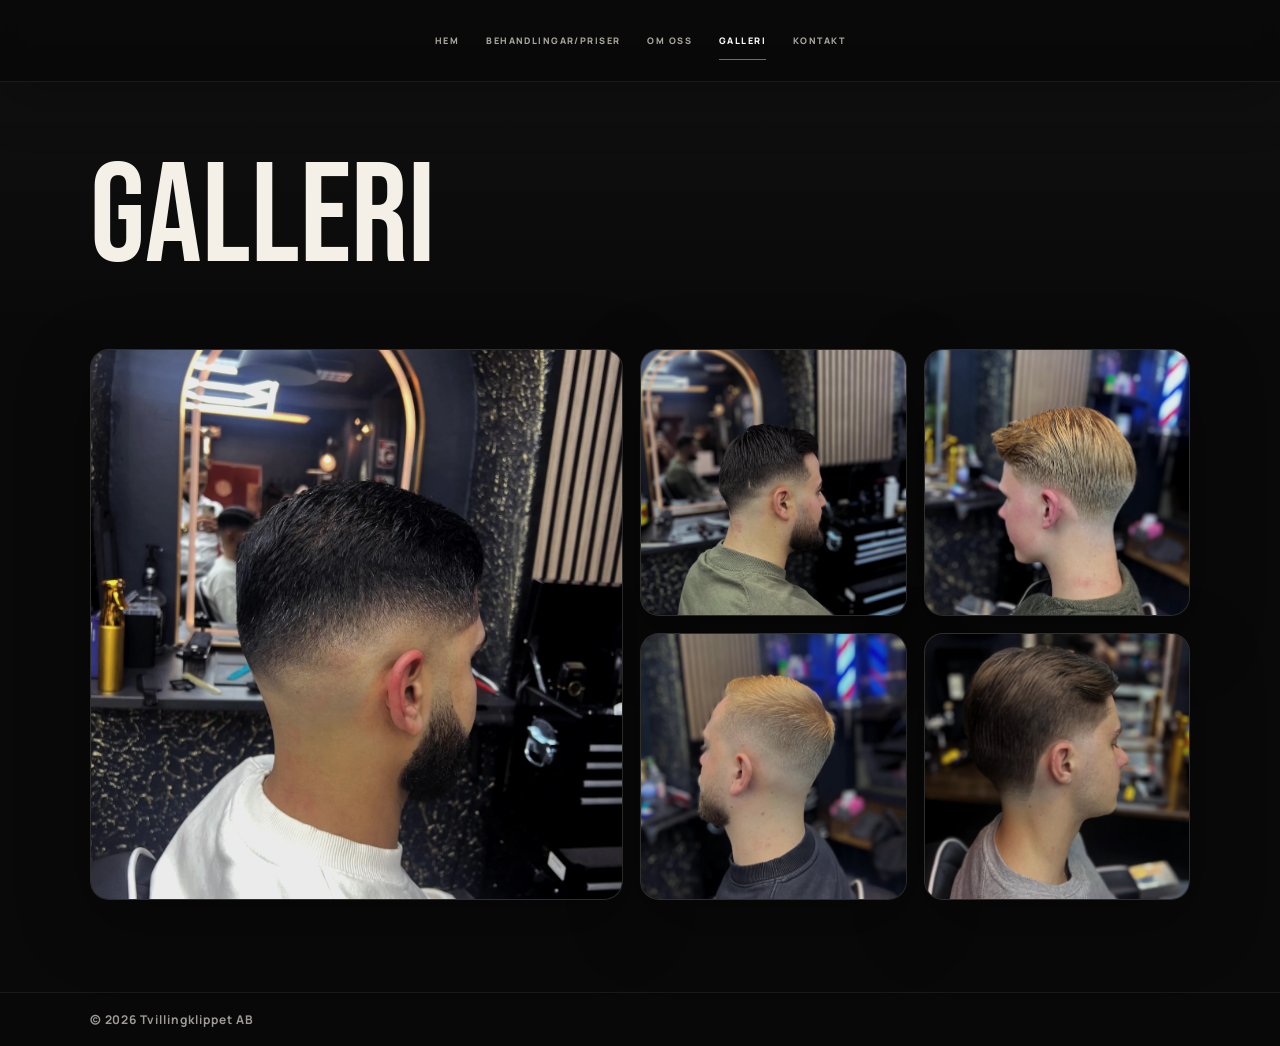
==== gallery.html @ 848881a5 "Initial Tvillingklippet site" ====
<!doctype html>
<html lang="sv">
  <head>
    <meta charset="utf-8" />
    <meta name="viewport" content="width=device-width, initial-scale=1" />
    <title>Galleri | Tvillingklippet AB</title>
    <meta
      name="description"
      content="Galleri från Tvillingklippet AB i Kristinehamn. Se klippningar, detaljer och finish från salongen."
    />
    <link rel="preconnect" href="https://fonts.googleapis.com" />
    <link rel="preconnect" href="https://fonts.gstatic.com" crossorigin />
    <link
      href="https://fonts.googleapis.com/css2?family=Bebas+Neue&family=Manrope:wght@400;500;600;700&display=swap"
      rel="stylesheet"
    />
    <link rel="stylesheet" href="styles.css" />
  </head>
  <body class="gallery-page">
    <header class="site-header">
      <button class="menu-toggle" aria-label="Öppna meny" aria-expanded="false">
        <span></span>
        <span></span>
        <span></span>
      </button>

      <nav class="site-nav" aria-label="Huvudmeny">
        <a href="index.html#hem">Hem</a>
        <a href="index.html#behandlingar">Behandlingar/priser</a>
        <a href="index.html#om-oss">Om oss</a>
        <a href="gallery.html">Galleri</a>
        <a href="index.html#kontakt">Kontakt</a>
        <div class="mobile-menu-actions" role="group" aria-label="Snabba kontaktval">
          <a class="mobile-action-card mobile-action-primary" href="tel:+46700328960" aria-label="Ring Tvillingklippet">
            <svg viewBox="0 0 24 24" aria-hidden="true">
              <path d="M22 16.92v3a2 2 0 0 1-2.18 2 19.79 19.79 0 0 1-8.63-3.07 19.5 19.5 0 0 1-6-6A19.79 19.79 0 0 1 2.12 4.18 2 2 0 0 1 4.11 2h3a2 2 0 0 1 2 1.72c.12.91.33 1.79.63 2.64a2 2 0 0 1-.45 2.11L8.09 9.67a16 16 0 0 0 6.24 6.24l1.2-1.2a2 2 0 0 1 2.11-.45c.85.3 1.73.51 2.64.63A2 2 0 0 1 22 16.92Z" />
            </svg>
            <span>Ring</span>
          </a>
          <a class="mobile-action-card" href="mailto:twinscuts25@gmail.com" aria-label="Maila Tvillingklippet">
            <svg viewBox="0 0 24 24" aria-hidden="true">
              <rect x="3" y="5" width="18" height="14" rx="2" />
              <path d="m3 7 9 6 9-6" />
            </svg>
            <span>Mail</span>
          </a>
          <a class="mobile-action-card" href="https://www.google.com/maps/search/?api=1&query=Kungsgatan%2021A%2C%20681%2030%20Kristinehamn" target="_blank" rel="noreferrer" aria-label="Hitta till Tvillingklippet">
            <svg viewBox="0 0 24 24" aria-hidden="true">
              <path d="M20 10c0 5-8 12-8 12S4 15 4 10a8 8 0 1 1 16 0Z" />
              <circle cx="12" cy="10" r="3" />
            </svg>
            <span>Hitta</span>
          </a>
        </div>
      </nav>
    </header>

    <main>
      <section class="section gallery gallery-page-section" aria-label="Galleri">
        <div class="gallery-shell">
          <div class="section-heading compact gallery-heading">
            <h1>Galleri</h1>
          </div>

          <div class="gallery-mosaic" data-lightbox-gallery>
            <button class="gallery-tile gallery-tile-large" type="button" data-lightbox-src="assets/tvillingklippet-work-1.webp" aria-label="Visa galleribild 1 större">
              <img src="assets/tvillingklippet-work-1.webp" alt="Klippning från Tvillingklippet" width="1280" height="1600" loading="eager" />
            </button>
            <button class="gallery-tile" type="button" data-lightbox-src="assets/tvillingklippet-work-2.webp" aria-label="Visa galleribild 2 större">
              <img src="assets/tvillingklippet-work-2.webp" alt="Klippning från Tvillingklippet" width="900" height="900" loading="lazy" />
            </button>
            <button class="gallery-tile" type="button" data-lightbox-src="assets/tvillingklippet-work-3.webp" aria-label="Visa galleribild 3 större">
              <img src="assets/tvillingklippet-work-3.webp" alt="Klippning från Tvillingklippet" width="900" height="900" loading="lazy" />
            </button>
            <button class="gallery-tile" type="button" data-lightbox-src="assets/tvillingklippet-work-4.webp" aria-label="Visa galleribild 4 större">
              <img src="assets/tvillingklippet-work-4.webp" alt="Klippning från Tvillingklippet" width="900" height="900" loading="lazy" />
            </button>
            <button class="gallery-tile" type="button" data-lightbox-src="assets/tvillingklippet-work-5.webp" aria-label="Visa galleribild 5 större">
              <img src="assets/tvillingklippet-work-5.webp" alt="Klippning från Tvillingklippet" width="900" height="900" loading="lazy" />
            </button>
          </div>
          <div class="gallery-swipe-hint" aria-hidden="true">
            <span></span>
            <span></span>
            <span></span>
          </div>
        </div>

        <div class="gallery-lightbox" data-lightbox hidden aria-modal="true" role="dialog" aria-label="Förstorad galleribild">
          <button class="lightbox-close" type="button" data-lightbox-close aria-label="Stäng bildvisning"></button>
          <button class="lightbox-control lightbox-prev" type="button" data-lightbox-prev aria-label="Föregående bild">
            <span aria-hidden="true">‹</span>
          </button>
          <img src="" alt="" data-lightbox-image />
          <button class="lightbox-control lightbox-next" type="button" data-lightbox-next aria-label="Nästa bild">
            <span aria-hidden="true">›</span>
          </button>
        </div>
      </section>
    </main>

    <footer class="site-footer">
      <p>© 2026 Tvillingklippet AB</p>
    </footer>

    <script src="script.js"></script>
  </body>
</html>
---- styles.css ----
:root {
  --bg: #0b0b0b;
  --panel: #171717;
  --panel-2: #1f1f1f;
  --gold: #c9a45c;
  --gold-strong: #d4af37;
  --text: #f4f0e8;
  --muted: #afa79b;
  --line: rgba(201, 164, 92, 0.22);
  --soft-line: rgba(244, 240, 232, 0.09);
  --glass: rgba(255, 255, 255, 0.04);
  --glass-strong: rgba(255, 255, 255, 0.065);
  --espresso: #130d0a;
  --espresso-deep: #0f0a08;
  --cream: #ffffff;
  --cream-soft: #ffffff;
  --ink: #17120d;
  --ink-muted: #5f5548;
  --shadow: 0 24px 80px rgba(0, 0, 0, 0.42);
  --ease-premium: cubic-bezier(0.16, 1, 0.3, 1);
}

* {
  box-sizing: border-box;
}

html {
  scroll-behavior: smooth;
}

body {
  margin: 0;
  background: #0b0b0b;
  color: var(--text);
  font-family: "Manrope", system-ui, sans-serif;
  letter-spacing: 0;
}

body.menu-open,
body.lightbox-open {
  overflow: hidden;
}

a {
  color: inherit;
  text-decoration: none;
}

a:focus-visible,
button:focus-visible,
summary:focus-visible {
  outline: 2px solid rgba(201, 164, 92, 0.88);
  outline-offset: 5px;
}

.site-header {
  position: absolute;
  top: 0;
  left: 50%;
  z-index: 20;
  display: grid;
  grid-template-columns: minmax(0, 1fr) auto;
  align-items: center;
  width: 50%;
  min-height: 82px;
  padding: 16px clamp(18px, 3.4vw, 48px);
  background: rgba(255, 255, 255, 0.76);
  border-bottom: 1px solid rgba(255, 255, 255, 0);
  box-shadow: none;
  backdrop-filter: blur(10px) saturate(1.02);
  transition: min-height 420ms var(--ease-premium), padding 420ms var(--ease-premium), background 420ms var(--ease-premium), border-color 420ms var(--ease-premium), box-shadow 420ms var(--ease-premium), backdrop-filter 420ms var(--ease-premium);
}

.site-header.is-scrolled,
.menu-open .site-header {
  min-height: 66px;
  padding-top: 10px;
  padding-bottom: 10px;
  background: rgba(255, 255, 255, 0.9);
  border-bottom-color: rgba(23, 18, 13, 0.08);
  box-shadow: 0 18px 54px rgba(23, 18, 13, 0.08);
  backdrop-filter: blur(24px) saturate(1.12);
}

.brand {
  display: inline-flex;
  align-items: center;
  gap: 12px;
  width: max-content;
}

.brand-mark {
  display: grid;
  place-items: center;
  width: 52px;
  height: 52px;
  border: 1px solid var(--line);
  color: var(--gold);
  font-family: "Bebas Neue", sans-serif;
  font-size: 28px;
  font-weight: 700;
  overflow: hidden;
  background: #0c0c0c;
  border-radius: 8px;
  transition: width 420ms var(--ease-premium), height 420ms var(--ease-premium), border-color 260ms var(--ease-premium), opacity 260ms var(--ease-premium);
}

.site-header.is-scrolled .brand-mark {
  width: 44px;
  height: 44px;
}

.gallery-page {
  background: #090909;
}

.gallery-page .site-header {
  position: fixed;
  left: 0;
  width: 100%;
  grid-template-columns: minmax(0, 1fr) auto;
  background: rgba(8, 8, 8, 0.82);
  border-bottom-color: rgba(244, 240, 232, 0.08);
  box-shadow: 0 18px 54px rgba(0, 0, 0, 0.22);
}

.gallery-page .site-header.is-scrolled,
.gallery-page.menu-open .site-header {
  background: rgba(8, 8, 8, 0.9);
  border-bottom-color: rgba(244, 240, 232, 0.09);
  box-shadow: 0 18px 54px rgba(0, 0, 0, 0.22);
}

.gallery-page .site-nav {
  color: rgba(244, 240, 232, 0.68);
}

.gallery-page .site-nav a:hover,
.gallery-page .header-cta {
  color: rgba(244, 240, 232, 0.92);
}

.gallery-page .site-nav a.is-active,
.gallery-page .site-nav a[aria-current] {
  color: #ffffff;
}

.logo-mark img {
  width: 100%;
  height: 100%;
  object-fit: cover;
  transform: scale(1.08);
}

.brand-copy {
  display: grid;
  gap: 1px;
}

.brand-copy span {
  font-family: "Bebas Neue", sans-serif;
  font-size: 21px;
  font-weight: 700;
  letter-spacing: 0.03em;
}

.brand-copy small {
  color: var(--muted);
  font-size: 9px;
  font-weight: 800;
  letter-spacing: 0.22em;
  text-transform: uppercase;
}

.site-nav {
  grid-column: 1;
  display: flex;
  justify-content: center;
  gap: clamp(14px, 2.1vw, 32px);
  color: rgba(23, 18, 13, 0.62);
  font-size: 9px;
  font-weight: 800;
  letter-spacing: 0.16em;
  text-transform: uppercase;
}

.site-nav a {
  position: relative;
  transition: color 220ms var(--ease-premium);
}

.site-nav a::after {
  content: "";
  position: absolute;
  left: 0;
  right: 0;
  bottom: -13px;
  height: 1px;
  background: rgba(201, 164, 92, 0.88);
  opacity: 0;
  transform: scaleX(0.28);
  transition: opacity 220ms var(--ease-premium), transform 220ms var(--ease-premium);
}

.site-nav a:hover {
  color: var(--ink);
}

.site-nav a:hover::after,
.site-nav a.is-active::after,
.site-nav a[aria-current]::after {
  opacity: 0.72;
  transform: scaleX(1);
}

.site-nav a.is-active,
.site-nav a[aria-current] {
  color: var(--ink);
}

.gallery-page .site-nav a.is-active,
.gallery-page .site-nav a[aria-current] {
  color: #ffffff;
}

.mobile-menu-cta {
  display: none;
}

.mobile-menu-actions {
  display: none;
}

.header-cta,
.btn {
  display: inline-flex;
  align-items: center;
  justify-content: center;
  min-height: 44px;
  padding: 0 24px;
  border: 1px solid rgba(23, 18, 13, 0.28);
  border-radius: 4px;
  font-size: 11px;
  font-weight: 800;
  letter-spacing: 0.12em;
  text-transform: uppercase;
  transition: transform 420ms var(--ease-premium), background 420ms var(--ease-premium), border-color 420ms var(--ease-premium), box-shadow 420ms var(--ease-premium), color 420ms var(--ease-premium);
}

.header-cta {
  grid-column: 2;
  justify-self: end;
  min-height: 36px;
  padding: 0 0 2px;
  background: transparent;
  border: 0;
  border-bottom: 1px solid rgba(201, 164, 92, 0.62);
  border-radius: 0;
  color: rgba(23, 18, 13, 0.9);
  box-shadow: none;
  gap: 10px;
}

.header-cta::after {
  content: "";
  width: 18px;
  height: 1px;
  background: currentColor;
  transform-origin: left center;
  transition: transform 420ms var(--ease-premium), opacity 420ms var(--ease-premium);
}

.header-cta:hover,
.btn:hover {
  transform: translateY(-2px);
  box-shadow: 0 18px 48px rgba(23, 18, 13, 0.12);
}

.header-cta:hover {
  background: rgba(23, 18, 13, 0.04);
  border-color: rgba(201, 164, 92, 0.9);
}

.header-cta:hover::after {
  opacity: 0.72;
  transform: scaleX(1.35);
}

.menu-toggle {
  display: none;
  position: relative;
  width: 58px;
  height: 58px;
  border: 0;
  border-radius: 0;
  background: transparent;
  color: var(--text);
  z-index: 24;
}

.menu-toggle span {
  display: block;
  width: 28px;
  height: 1px;
  margin: 7px auto;
  background: rgba(255, 255, 255, 0.88);
  transform-origin: center;
  transition: transform 360ms var(--ease-premium), opacity 260ms var(--ease-premium), width 360ms var(--ease-premium);
}

.menu-toggle span:nth-child(2) {
  width: 18px;
}

.menu-open .menu-toggle span:nth-child(1) {
  transform: translateY(8px) rotate(45deg);
}

.menu-open .menu-toggle span:nth-child(2) {
  opacity: 0;
  transform: scaleX(0);
}

.menu-open .menu-toggle span:nth-child(3) {
  transform: translateY(-8px) rotate(-45deg);
}

.hero {
  position: relative;
  min-height: 92vh;
  display: grid;
  grid-template-columns: minmax(0, 1fr) minmax(0, 1fr);
  align-items: center;
  padding: 0;
  background: var(--cream);
  overflow: hidden;
}

.hero-media {
  position: relative;
  z-index: 1;
  width: 100%;
  height: 100%;
  min-height: 92vh;
  background-color: #0b0b0b;
  background-image: url("assets/hero-barber-lounge.png");
  background-size: cover;
  background-position: 78% center;
  border: 0;
  border-radius: 0;
  box-shadow: 26px 0 70px rgba(44, 31, 20, 0.16);
  filter: saturate(0.88) contrast(1.06) brightness(0.9);
  overflow: hidden;
  opacity: 0;
  transform: scale(1.015);
  animation: heroReveal 1800ms var(--ease-premium) 120ms both, heroDrift 22s var(--ease-premium) both;
  mask-image: none;
}

.hero-media::after {
  content: "";
  position: absolute;
  inset: 0;
  background:
    radial-gradient(circle at 52% 46%, rgba(255, 255, 255, 0.04), transparent 32%),
    radial-gradient(circle at 50% 50%, transparent 36%, rgba(10, 6, 4, 0.5) 100%),
    linear-gradient(90deg, rgba(31, 17, 9, 0.24), rgba(127, 78, 34, 0.13) 48%, rgba(8, 5, 4, 0.26));
  mix-blend-mode: multiply;
  pointer-events: none;
}

.hero-booking-link {
  position: absolute;
  right: clamp(28px, 4.8vw, 76px);
  bottom: clamp(26px, 4vw, 54px);
  z-index: 3;
  display: inline-flex;
  align-items: center;
  justify-content: center;
  min-height: 30px;
  padding: 0 0 4px;
  border: 0;
  border-bottom: 1px solid rgba(201, 164, 92, 0.74);
  border-radius: 0;
  background: transparent;
  color: rgba(23, 18, 13, 0.88);
  font-size: 10px;
  font-weight: 900;
  letter-spacing: 0.16em;
  text-transform: uppercase;
  box-shadow: none;
  transition: transform 320ms var(--ease-premium), border-color 320ms var(--ease-premium), color 320ms var(--ease-premium);
}

.hero-booking-link::after {
  content: "";
  width: 17px;
  height: 1px;
  margin-left: 10px;
  background: currentColor;
  transform-origin: left center;
  transition: transform 320ms var(--ease-premium), opacity 320ms var(--ease-premium);
}

.hero-booking-link:hover {
  transform: translateY(-2px);
  border-color: rgba(23, 18, 13, 0.38);
  color: #17120d;
}

.hero-booking-link:hover::after {
  opacity: 0.76;
  transform: scaleX(1.35);
}

.hero-shade {
  display: none;
}

.hero-content {
  position: relative;
  z-index: 1;
  display: grid;
  align-content: center;
  justify-self: stretch;
  min-height: 92vh;
  max-width: none;
  padding: 140px clamp(34px, 5.2vw, 86px) 82px clamp(34px, 5.2vw, 86px);
  background: var(--cream);
  color: var(--ink);
  opacity: 0;
  transform: translateY(18px);
  animation: heroTextIn 1100ms var(--ease-premium) 420ms both;
}

.hero-content > :not(.hero-booking-link) {
  position: relative;
  z-index: 1;
}

.hero-content .eyebrow {
  animation: heroEyebrowIn 760ms var(--ease-premium) 420ms both;
}

.hero-content::before {
  content: "";
  position: absolute;
  top: -38px;
  left: -28px;
  width: 132px;
  height: 132px;
  border: 1px solid rgba(201, 164, 92, 0.18);
  border-radius: 50%;
  opacity: 0.72;
  pointer-events: none;
}

.hero-content::after {
  content: "";
  position: absolute;
  top: -16px;
  left: -6px;
  width: 88px;
  height: 88px;
  border: 1px solid rgba(23, 18, 13, 0.08);
  border-radius: 50%;
  opacity: 0.9;
  pointer-events: none;
}

.eyebrow {
  margin: 0 0 14px;
  color: var(--gold);
  font-size: 12px;
  font-weight: 800;
  letter-spacing: 0.18em;
  text-transform: uppercase;
}

h1,
h2,
h3 {
  margin: 0;
  font-family: "Bebas Neue", Impact, sans-serif;
  font-weight: 400;
  line-height: 0.92;
}

h1 {
  max-width: none;
  color: var(--ink);
  font-size: clamp(70px, 6.8vw, 112px);
}

.hero-title-lockup {
  position: relative;
  display: block;
  width: fit-content;
  max-width: min(100%, 700px);
  isolation: isolate;
}

.hero-split-title {
  position: relative;
  z-index: 1;
  display: grid;
  gap: 0;
  color: var(--ink);
  font-size: clamp(78px, 7.6vw, 126px);
  line-height: 0.78;
  text-transform: uppercase;
}

.hero-title-row {
  display: block;
  will-change: opacity, transform, filter;
}

.hero-title-tvilling {
  animation: titleFromLeft 1850ms var(--ease-premium) 640ms both;
}

.hero-title-klippet {
  margin-top: clamp(-8px, -0.42vw, -4px);
  margin-left: clamp(130px, 14.4vw, 224px);
  animation: titleFromRight 1850ms var(--ease-premium) 760ms both;
}

h2 {
  font-size: clamp(42px, 5vw, 72px);
}

h3 {
  font-size: 29px;
  line-height: 1.04;
}

p {
  color: var(--muted);
  line-height: 1.75;
}

.hero-text {
  max-width: 520px;
  margin: 22px 0 0;
  color: var(--ink);
  font-family: "Manrope", system-ui, sans-serif;
  font-size: clamp(16px, 1.32vw, 20px);
  font-weight: 600;
  letter-spacing: 0;
  line-height: 1.58;
  text-transform: none;
}

.hero-actions {
  display: flex;
  flex-wrap: wrap;
  gap: 14px;
}

.btn-primary {
  background: var(--ink);
  border-color: var(--ink);
  color: var(--cream-soft);
}

.btn-secondary {
  background: transparent;
  color: var(--ink);
  border-color: rgba(23, 18, 13, 0.22);
  backdrop-filter: blur(12px);
}

.btn-secondary:hover {
  background: rgba(23, 18, 13, 0.04);
  border-color: rgba(23, 18, 13, 0.42);
}

.btn-with-icon {
  gap: 10px;
}

.btn-with-icon img {
  width: 23px;
  height: 23px;
  padding: 5px;
  background: var(--cream-soft);
  border-radius: 50%;
  object-fit: contain;
}

.section {
  scroll-margin-top: 96px;
  padding: clamp(82px, 10vw, 138px) clamp(20px, 7vw, 104px);
  background: #0f0f0f;
}

.section-heading {
  display: grid;
  gap: 12px;
  max-width: 780px;
  margin-bottom: 44px;
}

.section-heading.compact {
  max-width: 680px;
  margin-bottom: 28px;
}

.treatments {
  padding-top: clamp(56px, 7vw, 96px);
  padding-bottom: clamp(58px, 7vw, 98px);
  background: #050505;
  color: var(--text);
}

.treatments .section-heading {
  max-width: 1180px;
  margin: 0 auto 30px;
}

.review-card {
  background: var(--glass);
  border: 1px solid rgba(255, 255, 255, 0.08);
  border-radius: 8px;
  box-shadow: 0 18px 48px rgba(0, 0, 0, 0.2);
  backdrop-filter: blur(12px) saturate(1.05);
}

.treatments .eyebrow,
.about .eyebrow,
.contact dt {
  color: #9a7438;
}

.about h2 {
  color: var(--ink);
}

.about-copy p,
.contact dd {
  color: var(--ink-muted);
}

.price-heading {
  padding-bottom: 0;
  border-bottom: 0;
}

.price-heading h2 {
  color: #ffffff;
  font-size: clamp(56px, 9vw, 116px);
  line-height: 0.82;
}

.price-list {
  display: grid;
  gap: clamp(28px, 3.4vw, 44px);
  max-width: 1180px;
  margin: 0 auto;
}

.price-mobile-nav {
  display: none;
}

.price-category {
  display: grid;
  gap: 18px;
  scroll-margin-top: 96px;
}

.price-category h3 {
  color: #ffffff;
  font-family: "Manrope", system-ui, sans-serif;
  font-size: clamp(17px, 1.7vw, 25px);
  font-weight: 900;
  letter-spacing: 0.02em;
  line-height: 1.18;
  text-transform: uppercase;
}

.price-subgroup {
  display: grid;
  gap: 8px;
}

.price-subgroup h4 {
  margin: 0;
  color: var(--gold);
  font-size: 12px;
  font-weight: 900;
  letter-spacing: 0.18em;
  line-height: 1.2;
  text-transform: uppercase;
}

.price-items {
  display: grid;
  gap: 0;
}

.price-item {
  border-bottom: 1px solid rgba(244, 240, 232, 0.16);
}

.price-item:first-child {
  border-top: 1px solid rgba(244, 240, 232, 0.16);
}

.price-item summary {
  display: grid;
  grid-template-columns: minmax(190px, auto) minmax(44px, 1fr) auto 26px;
  align-items: end;
  gap: 10px;
  min-height: 54px;
  padding: 12px 0;
  color: #ffffff;
  cursor: pointer;
  list-style: none;
  transition: color 260ms var(--ease-premium), padding-left 260ms var(--ease-premium), background 260ms var(--ease-premium);
}

.price-item summary::-webkit-details-marker {
  display: none;
}

.service-name,
.service-price {
  color: #ffffff;
  font-size: clamp(16px, 1.55vw, 22px);
  font-weight: 600;
  letter-spacing: 0;
  line-height: 1.18;
}

.service-price {
  white-space: nowrap;
}

.price-line {
  min-width: 34px;
  height: 0.76em;
  border-bottom: 2px dotted rgba(244, 240, 232, 0.52);
}

.service-toggle {
  position: relative;
  width: 20px;
  height: 20px;
  align-self: center;
}

.service-toggle::before,
.service-toggle::after {
  content: "";
  position: absolute;
  top: 50%;
  left: 50%;
  width: 12px;
  height: 2px;
  background: #ffffff;
  border-radius: 999px;
  transform: translate(-50%, -50%);
  transition: transform 280ms var(--ease-premium), opacity 280ms var(--ease-premium);
}

.service-toggle::after {
  transform: translate(-50%, -50%) rotate(90deg);
}

.price-item[open] .service-toggle::after {
  opacity: 0;
  transform: translate(-50%, -50%) rotate(90deg) scaleX(0);
}

.price-item summary:hover {
  padding-left: 8px;
  background: rgba(244, 240, 232, 0.035);
}

.price-item[open] summary {
  color: #ffffff;
}

.service-details {
  display: grid;
  gap: 5px;
  max-width: 820px;
  padding: 0 48px 17px 0;
  animation: detailsIn 320ms var(--ease-premium) both;
}

.service-details span {
  color: var(--gold);
  font-size: 12px;
  font-weight: 900;
  letter-spacing: 0.12em;
  text-transform: uppercase;
}

.service-details p {
  margin: 0;
  color: rgba(244, 240, 232, 0.68);
  font-size: 13px;
  line-height: 1.58;
}

.about {
  display: grid;
  grid-template-columns: minmax(360px, 1.08fr) minmax(0, 0.92fr);
  gap: clamp(34px, 7vw, 86px);
  align-items: center;
  padding-top: clamp(42px, 5vw, 68px);
  padding-bottom: clamp(42px, 5vw, 68px);
  background:
    linear-gradient(180deg, rgba(255, 255, 255, 0.45), transparent 38%),
    var(--cream-soft);
  color: var(--ink);
}

.about-portrait {
  position: relative;
  min-height: clamp(420px, 38vw, 500px);
  overflow: hidden;
  border: 1px solid rgba(201, 164, 92, 0.24);
  border-radius: 8px;
  background: #151515;
  box-shadow: var(--shadow);
}

.about-portrait img {
  width: 100%;
  height: 100%;
  min-height: clamp(420px, 38vw, 500px);
  object-fit: cover;
  object-position: center;
  filter: saturate(0.88) contrast(1.08) brightness(0.82);
}

.about-portrait::after {
  content: "";
  position: absolute;
  inset: 0;
  background:
    linear-gradient(90deg, rgba(0, 0, 0, 0.42), transparent 42%),
    linear-gradient(0deg, rgba(0, 0, 0, 0.88), transparent 38%);
}

.portrait-caption {
  position: absolute;
  left: 26px;
  right: 26px;
  bottom: 24px;
  z-index: 1;
  display: grid;
  gap: 4px;
}

.portrait-caption span {
  color: var(--gold);
  font-size: 12px;
  font-weight: 900;
  text-transform: uppercase;
}

.portrait-caption strong {
  color: var(--text);
  font-family: "Bebas Neue", Impact, sans-serif;
  font-size: clamp(36px, 5vw, 66px);
  font-weight: 400;
  line-height: 0.9;
}

.image-tile,
.gallery-item {
  position: relative;
  overflow: hidden;
  background: #181818;
  border: 1px solid rgba(255, 255, 255, 0.08);
  border-radius: 8px;
}

.image-tile::after,
.gallery-item::after {
  content: "";
  position: absolute;
  inset: 0;
  background: linear-gradient(180deg, transparent, rgba(0, 0, 0, 0.62));
}

.image-tile.tall {
  background-image: url("assets/hero-barber-lounge.png");
  background-size: cover;
  background-position: center;
}

.image-tile.small {
  align-self: end;
  height: 68%;
}

.about-copy {
  max-width: 680px;
  padding-top: 0;
}

.about-copy h2 {
  max-width: 620px;
}

.about-copy .eyebrow {
  margin-bottom: 10px;
}

.about-copy p {
  max-width: 620px;
  margin: 10px 0 0;
  font-size: 13.5px;
  line-height: 1.58;
}

.gallery {
  padding-top: clamp(58px, 7vw, 96px);
  padding-bottom: clamp(62px, 7.2vw, 104px);
  background:
    linear-gradient(180deg, rgba(255, 255, 255, 0.035), transparent 34%),
    #090909;
}

.gallery-shell {
  display: grid;
  gap: clamp(24px, 3vw, 38px);
  max-width: 1180px;
  margin: 0 auto;
}

.gallery-heading {
  max-width: 680px;
  margin: 0;
}

.gallery-heading h2 {
  color: var(--text);
  font-size: clamp(38px, 4.6vw, 66px);
}

.gallery-heading h1 {
  color: var(--text);
  font-size: clamp(76px, 11vw, 150px);
}

.gallery-page-section {
  min-height: calc(100vh - 54px);
  padding-top: clamp(126px, 12vw, 168px);
}

.gallery-mosaic {
  display: grid;
  grid-template-columns: minmax(0, 1fr) minmax(0, 0.5fr) minmax(0, 0.5fr);
  gap: clamp(12px, 1.35vw, 18px);
  align-items: stretch;
}

.gallery-tile {
  position: relative;
  display: block;
  width: 100%;
  aspect-ratio: 1 / 1;
  padding: 0;
  overflow: hidden;
  border: 1px solid rgba(244, 240, 232, 0.1);
  border-radius: clamp(16px, 1.5vw, 20px);
  background: #171717;
  box-shadow: 0 22px 70px rgba(0, 0, 0, 0.34);
  cursor: pointer;
}

.gallery-tile-large {
  grid-row: span 2;
  aspect-ratio: auto;
  min-height: 100%;
}

.gallery-tile::after {
  content: "";
  position: absolute;
  inset: 0;
  background:
    linear-gradient(180deg, transparent 48%, rgba(0, 0, 0, 0.42)),
    rgba(201, 164, 92, 0);
  opacity: 0;
  transition: opacity 420ms var(--ease-premium), background 420ms var(--ease-premium);
  pointer-events: none;
}

.gallery-tile img {
  width: 100%;
  height: 100%;
  display: block;
  object-fit: cover;
  object-position: center;
  filter: saturate(0.88) contrast(1.06) brightness(0.92);
  transform: scale(1);
  transition: transform 700ms var(--ease-premium), filter 700ms var(--ease-premium);
}

.gallery-tile:hover::after {
  opacity: 1;
}

.gallery-tile:hover img {
  filter: saturate(0.96) contrast(1.08) brightness(0.82);
  transform: scale(1.045);
}

.gallery-tile:active {
  transform: scale(0.988);
}

.gallery-swipe-hint {
  display: none;
}

.can-reveal .gallery-page .gallery-tile.reveal {
  opacity: 0;
  transform: translateY(28px) scale(0.985);
}

.can-reveal .gallery-page .gallery-tile.reveal.is-visible {
  opacity: 1;
  transform: translateY(0) scale(1);
}

.can-reveal .gallery-page .gallery-tile.reveal:nth-child(2) {
  transition-delay: 90ms;
}

.can-reveal .gallery-page .gallery-tile.reveal:nth-child(3) {
  transition-delay: 150ms;
}

.can-reveal .gallery-page .gallery-tile.reveal:nth-child(4) {
  transition-delay: 210ms;
}

.can-reveal .gallery-page .gallery-tile.reveal:nth-child(5) {
  transition-delay: 270ms;
}

.gallery-lightbox {
  position: fixed;
  inset: 0;
  z-index: 60;
  display: grid;
  place-items: center;
  padding: clamp(18px, 4vw, 54px);
  background: rgba(0, 0, 0, 0.86);
  backdrop-filter: blur(14px);
}

.gallery-lightbox[hidden] {
  display: none;
}

.gallery-lightbox img {
  max-width: min(1100px, 86vw);
  max-height: 84vh;
  border-radius: 18px;
  object-fit: contain;
  box-shadow: 0 28px 90px rgba(0, 0, 0, 0.56);
}

.lightbox-close,
.lightbox-control {
  position: fixed;
  display: grid;
  place-items: center;
  border: 1px solid rgba(244, 240, 232, 0.2);
  border-radius: 50%;
  background: rgba(17, 17, 17, 0.64);
  color: #ffffff;
  cursor: pointer;
  backdrop-filter: blur(12px);
  transition: transform 320ms var(--ease-premium), background 320ms var(--ease-premium), border-color 320ms var(--ease-premium);
}

.lightbox-close {
  top: 22px;
  right: 22px;
  width: 44px;
  height: 44px;
}

.lightbox-close::before,
.lightbox-close::after {
  content: "";
  position: absolute;
  width: 18px;
  height: 2px;
  background: currentColor;
  border-radius: 999px;
}

.lightbox-close::before {
  transform: rotate(45deg);
}

.lightbox-close::after {
  transform: rotate(-45deg);
}

.lightbox-control {
  top: 50%;
  width: 48px;
  height: 48px;
  transform: translateY(-50%);
}

.lightbox-control span {
  display: block;
  margin-top: -3px;
  font-size: 34px;
  font-weight: 300;
  line-height: 1;
}

.lightbox-prev {
  left: 22px;
}

.lightbox-next {
  right: 22px;
}

.lightbox-close:hover,
.lightbox-control:hover {
  background: rgba(244, 240, 232, 0.16);
  border-color: rgba(244, 240, 232, 0.34);
  transform: scale(1.04);
}

.lightbox-control:hover {
  transform: translateY(-50%) scale(1.04);
}

.contact {
  padding-top: clamp(56px, 5.8vw, 74px);
  padding-bottom: clamp(56px, 5.8vw, 74px);
  background:
    linear-gradient(180deg, rgba(255, 255, 255, 0.035), transparent 38%),
    #080808;
  color: var(--text);
}

.contact-hours-shell {
  display: grid;
  gap: clamp(22px, 3vw, 34px);
  max-width: 1180px;
  margin: 0 auto;
}

.contact h2 {
  max-width: 980px;
  color: #ffffff;
  font-size: clamp(34px, 4.2vw, 58px);
  line-height: 0.92;
  text-transform: uppercase;
}

.hours-poster-grid {
  display: grid;
  grid-template-columns: repeat(4, minmax(0, 1fr));
  gap: clamp(12px, 1.35vw, 18px);
}

.hours-poster-card {
  display: grid;
  align-content: center;
  justify-items: center;
  min-height: 0;
  padding: 0;
  border-radius: 0;
  background: transparent;
  color: #ffffff;
  text-align: center;
  box-shadow: none;
}

.hours-poster-card span {
  display: grid;
  place-items: center;
  width: 100%;
  min-height: 42px;
  padding: 8px 18px;
  border-radius: 2px;
  background: #ffffff;
  color: #111111;
  box-shadow: 0 20px 54px rgba(0, 0, 0, 0.26);
  font-family: "Manrope", system-ui, sans-serif;
  font-size: clamp(13px, 1.2vw, 17px);
  font-weight: 900;
  letter-spacing: 0.02em;
  line-height: 1.12;
  text-transform: uppercase;
}

.hours-poster-card strong {
  margin-top: 10px;
  color: #ffffff;
  font-family: "Manrope", system-ui, sans-serif;
  font-size: clamp(13px, 1.12vw, 17px);
  font-weight: 800;
  letter-spacing: 0;
  line-height: 1.2;
}

.contact-strip {
  display: grid;
  grid-template-columns: repeat(4, minmax(0, 1fr));
  align-items: start;
  gap: clamp(12px, 1.35vw, 18px);
  padding-top: clamp(8px, 1.2vw, 16px);
}

.contact-strip a {
  display: inline-grid;
  grid-template-columns: auto minmax(0, max-content);
  align-items: center;
  justify-content: center;
  gap: 10px;
  color: rgba(244, 240, 232, 0.88);
  font-size: clamp(12px, 1.1vw, 15px);
  font-weight: 700;
  line-height: 1.35;
  text-align: center;
  white-space: nowrap;
  transition: color 240ms var(--ease-premium), transform 240ms var(--ease-premium);
}

.contact-strip svg {
  width: 26px;
  height: 26px;
  fill: none;
  stroke: currentColor;
  stroke-width: 1.7;
  stroke-linecap: round;
  stroke-linejoin: round;
}

.contact-strip span {
  display: block;
  text-align: center;
}

.contact-strip a:hover {
  color: var(--gold);
  transform: translateY(-2px);
}

.site-footer {
  display: flex;
  align-items: center;
  min-height: 54px;
  padding: 0 clamp(20px, 7vw, 104px);
  border-top: 1px solid rgba(244, 240, 232, 0.08);
  background: #080808;
}

.site-footer p {
  margin: 0;
  color: rgba(244, 240, 232, 0.64);
  font-size: 12px;
  font-weight: 700;
  letter-spacing: 0.08em;
}

.can-reveal .site-footer .reveal {
  opacity: 1;
  transform: none;
}

@media (max-width: 980px) {
  .site-header {
    position: fixed;
    left: 0;
    width: 100%;
    grid-template-columns: 1fr auto;
    min-height: 78px;
    background: linear-gradient(180deg, rgba(7, 7, 7, 0.72), rgba(7, 7, 7, 0.22) 76%, transparent);
  }

  .site-header.is-scrolled,
  .menu-open .site-header {
    background: rgba(8, 8, 8, 0.78);
    border-bottom-color: rgba(244, 240, 232, 0.09);
    box-shadow: 0 18px 54px rgba(0, 0, 0, 0.22);
  }

  .menu-toggle {
    display: block;
    grid-column: 2;
    grid-row: 1;
  }

  .header-cta {
    display: none;
  }

  .site-nav {
    position: fixed;
    top: 0;
    left: calc(-1 * clamp(20px, 4vw, 58px));
    z-index: 21;
    grid-column: 1 / -1;
    flex-direction: column;
    justify-content: center;
    align-items: flex-start;
    gap: clamp(14px, 3vh, 24px);
    width: 100vw;
    min-height: 100vh;
    min-height: 100dvh;
    padding: 112px clamp(26px, 8vw, 72px) 132px;
    background:
      linear-gradient(180deg, rgba(255, 255, 255, 0.035), transparent 42%),
      #070707;
    border-bottom: 0;
    box-shadow: none;
    color: var(--text);
    opacity: 0;
    pointer-events: none;
    transform: translateY(-10px);
    visibility: hidden;
    backdrop-filter: blur(22px) saturate(1.08);
    overflow-y: auto;
    transition: opacity 520ms var(--ease-premium), transform 520ms var(--ease-premium), visibility 0ms linear 520ms;
  }

  .site-nav::before {
    content: "Meny";
    position: absolute;
    left: clamp(26px, 8vw, 72px);
    top: 112px;
    color: rgba(201, 164, 92, 0.82);
    font-size: 11px;
    font-weight: 900;
    letter-spacing: 0.24em;
    text-transform: uppercase;
  }

  .site-nav a {
    width: min(100%, 520px);
    padding: 7px 0 11px;
    border-bottom: 1px solid rgba(244, 240, 232, 0.12);
    color: rgba(255, 255, 255, 0.88);
    font-family: "Bebas Neue", sans-serif;
    font-size: clamp(34px, 9.4vw, 56px);
    font-weight: 700;
    letter-spacing: 0.02em;
    line-height: 0.94;
    text-transform: uppercase;
    transform: translateY(12px);
    opacity: 0;
    transition: color 260ms var(--ease-premium), opacity 520ms var(--ease-premium), transform 520ms var(--ease-premium);
  }

  .site-nav a::after {
    display: none;
  }

  .site-nav a:hover {
    color: var(--gold);
  }

  .site-nav a.is-active,
  .site-nav a[aria-current],
  .gallery-page .site-nav a.is-active,
  .gallery-page .site-nav a[aria-current] {
    color: rgba(255, 255, 255, 0.88);
  }

  .menu-open .site-nav {
    display: flex;
    opacity: 1;
    pointer-events: auto;
    transform: translateY(0);
    visibility: visible;
    transition-delay: 0ms;
  }

  .menu-open .site-nav a {
    opacity: 1;
    transform: translateY(0);
  }

  .menu-open .site-nav a:nth-child(1) {
    transition-delay: 80ms;
  }

  .menu-open .site-nav a:nth-child(2) {
    transition-delay: 120ms;
  }

  .menu-open .site-nav a:nth-child(3) {
    transition-delay: 160ms;
  }

  .menu-open .site-nav a:nth-child(4) {
    transition-delay: 200ms;
  }

  .menu-open .site-nav a:nth-child(5) {
    transition-delay: 240ms;
  }

  .mobile-menu-actions {
    position: absolute;
    left: clamp(26px, 8vw, 72px);
    right: clamp(26px, 8vw, 72px);
    bottom: 34px;
    display: grid;
    grid-template-columns: repeat(3, minmax(0, 1fr));
    gap: 10px;
    opacity: 0;
    transform: translateY(12px);
    transition: opacity 520ms var(--ease-premium), transform 520ms var(--ease-premium);
  }

  .menu-open .mobile-menu-actions {
    opacity: 1;
    transform: translateY(0);
    transition-delay: 260ms;
  }

  .site-nav .mobile-action-card {
    display: grid;
    place-items: center;
    gap: 10px;
    width: 100%;
    min-height: 86px;
    padding: 14px 6px 13px;
    border: 1px solid rgba(244, 240, 232, 0.1);
    border-radius: 18px;
    background: rgba(244, 240, 232, 0.92);
    color: #20150f;
    font-family: "Manrope", system-ui, sans-serif;
    font-size: 12px;
    font-weight: 900;
    letter-spacing: 0.18em;
    line-height: 1;
    text-align: center;
    text-transform: uppercase;
    opacity: 1;
    transform: none;
    box-shadow: 0 18px 42px rgba(0, 0, 0, 0.24);
    transition: transform 260ms var(--ease-premium), background 260ms var(--ease-premium), color 260ms var(--ease-premium), border-color 260ms var(--ease-premium);
  }

  .site-nav .mobile-action-card::before,
  .site-nav .mobile-action-card::after {
    display: none;
  }

  .site-nav .mobile-action-card svg {
    width: 25px;
    height: 25px;
    fill: none;
    stroke: currentColor;
    stroke-width: 1.9;
    stroke-linecap: round;
    stroke-linejoin: round;
  }

  .site-nav .mobile-action-card span {
    display: block;
  }

  .site-nav .mobile-action-card:hover {
    color: #20150f;
    transform: translateY(-2px);
  }

  .site-nav .mobile-action-primary {
    background: rgba(244, 240, 232, 0.92);
    border-color: rgba(244, 240, 232, 0.1);
    color: #20150f;
  }

  .site-nav .mobile-action-primary:hover {
    color: #20150f;
  }

  .site-header > .brand {
    display: none;
  }

  .hero {
    grid-template-columns: 1fr;
    min-height: auto;
  }

  .hero-media {
    min-height: 44vh;
    background-position: 76% center;
  }

  .hero-content {
    min-height: auto;
    padding: 52px clamp(24px, 7vw, 72px) 92px;
  }

  .hero-booking-link {
    right: clamp(24px, 7vw, 72px);
    bottom: 34px;
  }

  h1 {
    font-size: clamp(62px, 13vw, 88px);
  }

  .hero-split-title {
    font-size: clamp(68px, 13vw, 96px);
  }

  .hero-title-klippet {
    margin-left: clamp(92px, 20vw, 150px);
  }

  .contact {
    grid-template-columns: 1fr 1fr;
  }

  .about {
    grid-template-columns: 1fr;
  }

  .about-portrait,
  .about-portrait img {
    min-height: 480px;
  }

  .gallery-mosaic {
    grid-template-columns: repeat(2, minmax(0, 1fr));
  }

  .gallery-tile-large {
    grid-column: 1 / -1;
    grid-row: auto;
    aspect-ratio: 16 / 10;
  }
}

@media (max-width: 680px) {
  .site-header {
    min-height: 72px;
    padding: 13px 16px;
  }

  .brand-copy span {
    font-size: 20px;
  }

  .brand-copy small {
    display: none;
  }

  .site-nav {
    left: -16px;
  }

  .hero {
    padding: 0;
  }

  .hero-media {
    background-size: cover;
    min-height: 38vh;
    background-position: 74% center;
  }

  .hero-content {
    padding: 40px 18px 82px;
  }

  .hero-booking-link {
    right: 18px;
    bottom: 28px;
    min-height: 28px;
    font-size: 9.5px;
  }

  .hero-content::before {
    top: -28px;
    left: -18px;
    width: 102px;
    height: 102px;
  }

  .hero-content::after {
    top: -10px;
    left: 2px;
    width: 68px;
    height: 68px;
  }

  h1 {
    font-size: clamp(46px, 14vw, 58px);
  }

  .hero-title-lockup {
    max-width: 100%;
  }

  .hero-split-title {
    font-size: clamp(56px, 17.2vw, 70px);
    line-height: 0.78;
  }

  .hero-title-klippet {
    margin-top: -2px;
    margin-left: clamp(74px, 24vw, 102px);
  }

  .hero-text {
    margin: 18px 0 0;
    max-width: 330px;
    font-size: 15px;
    font-weight: 600;
    letter-spacing: 0;
    line-height: 1.58;
  }

  h2 {
    font-size: 42px;
  }

  .hero-actions,
  .btn {
    width: 100%;
  }

  .contact {
    grid-template-columns: 1fr;
  }

  .section {
    scroll-margin-top: 84px;
    padding: 72px 18px;
  }

  .about {
    padding: 42px 18px 52px;
  }

  .treatments {
    padding: 48px 18px 54px;
  }

  .price-heading {
    padding-bottom: 17px;
    margin-bottom: 8px;
  }

  .price-heading h2 {
    font-size: clamp(50px, 17vw, 76px);
  }

  .price-list {
    gap: 26px;
  }

  .price-mobile-nav {
    position: sticky;
    top: 72px;
    z-index: 5;
    display: flex;
    gap: 8px;
    max-width: 1180px;
    margin: 0 auto 24px;
    padding: 10px 0 12px;
    overflow-x: auto;
    background: linear-gradient(180deg, rgba(5, 5, 5, 0.94), rgba(5, 5, 5, 0.82));
    scrollbar-width: none;
    backdrop-filter: blur(16px);
  }

  .price-mobile-nav::-webkit-scrollbar {
    display: none;
  }

  .price-mobile-nav a {
    flex: 0 0 auto;
    display: inline-flex;
    align-items: center;
    justify-content: center;
    min-height: 36px;
    padding: 0 14px;
    border: 1px solid rgba(244, 240, 232, 0.16);
    border-radius: 999px;
    background: rgba(255, 255, 255, 0.04);
    color: rgba(255, 255, 255, 0.86);
    font-size: 10px;
    font-weight: 900;
    letter-spacing: 0.12em;
    line-height: 1;
    text-transform: uppercase;
  }

  .price-category {
    gap: 10px;
  }

  .price-item summary {
    grid-template-columns: minmax(0, 1fr) auto 24px;
    gap: 8px;
    align-items: center;
    min-height: 58px;
  }

  .price-line {
    display: none;
  }

  .service-name,
  .service-price {
    font-size: 16px;
  }

  .service-details {
    padding-right: 30px;
  }

  .about-copy p {
    font-size: 13px;
    line-height: 1.5;
  }

  .about-portrait,
  .about-portrait img {
    min-height: 340px;
  }

  .gallery {
    padding: 48px 0 54px 18px;
  }

  .gallery-page-section {
    padding-top: 116px;
  }

  .gallery-heading h1 {
    font-size: clamp(64px, 20vw, 82px);
  }

  .gallery-shell {
    gap: 22px;
    max-width: none;
    margin: 0;
  }

  .gallery-heading {
    max-width: calc(100% - 18px);
    padding-right: 18px;
  }

  .gallery-mosaic {
    display: flex;
    gap: 14px;
    padding-right: 18px;
    padding-bottom: 8px;
    overflow-x: auto;
    scroll-snap-type: x mandatory;
    scrollbar-width: none;
  }

  .gallery-swipe-hint {
    display: flex;
    justify-content: center;
    gap: 7px;
    max-width: calc(100% - 18px);
    padding: 1px 18px 0 0;
  }

  .gallery-swipe-hint span {
    width: 22px;
    height: 2px;
    border-radius: 999px;
    background: rgba(244, 240, 232, 0.2);
  }

  .gallery-swipe-hint span:first-child {
    background: rgba(201, 164, 92, 0.76);
  }

  .gallery-mosaic::-webkit-scrollbar {
    display: none;
  }

  .gallery-tile,
  .gallery-tile-large {
    flex: 0 0 min(84vw, 340px);
    aspect-ratio: 4 / 5;
    min-height: 0;
    scroll-snap-align: start;
  }

  .gallery-lightbox {
    padding: 18px;
  }

  .gallery-lightbox img {
    max-width: 92vw;
    max-height: 78vh;
    border-radius: 16px;
  }

  .lightbox-control {
    width: 42px;
    height: 42px;
  }

  .lightbox-prev {
    left: 12px;
  }

  .lightbox-next {
    right: 12px;
  }

  .lightbox-close {
    top: 14px;
    right: 14px;
  }

  .contact {
    padding: 52px 18px;
  }

  .contact-hours-shell {
    gap: 22px;
  }

  .contact h2 {
    font-size: 38px;
  }

  .hours-poster-grid {
    grid-template-columns: repeat(2, minmax(0, 1fr));
    gap: 12px;
  }

  .hours-poster-card {
    min-height: 0;
    padding: 0;
  }

  .hours-poster-card span {
    min-height: 42px;
    padding: 8px 10px;
  }

  .contact-strip {
    grid-template-columns: repeat(2, minmax(0, 1fr));
    gap: 18px 12px;
    padding-top: 8px;
  }

  .contact-strip a {
    grid-template-columns: auto minmax(0, 1fr);
    justify-content: center;
    white-space: normal;
  }
}

@keyframes detailsIn {
  from {
    opacity: 0;
    transform: translateY(-4px);
  }
  to {
    opacity: 1;
    transform: translateY(0);
  }
}

@keyframes heroDrift {
  from {
    transform: scale(1.035);
  }
  to {
    transform: scale(1.075);
  }
}

@keyframes heroReveal {
  from {
    opacity: 0;
    filter: saturate(0.76) contrast(1.08) brightness(0.38);
  }
  to {
    opacity: 1;
    filter: saturate(0.88) contrast(1.08) brightness(0.78);
  }
}

@keyframes heroTextIn {
  from {
    opacity: 0;
    transform: translateY(18px);
  }
  to {
    opacity: 1;
    transform: translateY(0);
  }
}

@keyframes heroEyebrowIn {
  from {
    opacity: 0;
    transform: translateY(10px);
  }
  to {
    opacity: 1;
    transform: translateY(0);
  }
}

@keyframes titleFromLeft {
  from {
    opacity: 0;
    filter: blur(9px);
    transform: translateX(-54px);
  }
  72% {
    opacity: 1;
    filter: blur(0);
  }
  to {
    opacity: 1;
    filter: blur(0);
    transform: translateX(0);
  }
}

@keyframes titleFromRight {
  from {
    opacity: 0;
    filter: blur(9px);
    transform: translateX(54px);
  }
  72% {
    opacity: 1;
    filter: blur(0);
  }
  to {
    opacity: 1;
    filter: blur(0);
    transform: translateX(0);
  }
}

@keyframes ratingIn {
  from {
    opacity: 0;
    transform: translateY(14px) scale(0.96);
  }
  to {
    opacity: 1;
    transform: translateY(0) scale(1);
  }
}

.can-reveal .reveal {
  opacity: 0;
  transform: translateY(18px);
  transition: opacity 700ms var(--ease-premium), transform 700ms var(--ease-premium);
}

.can-reveal .reveal.is-visible {
  opacity: 1;
  transform: translateY(0);
}

@media (prefers-reduced-motion: reduce) {
  html {
    scroll-behavior: auto;
  }

  *,
  ::before,
  ::after {
    animation-duration: 1ms !important;
    animation-iteration-count: 1 !important;
    transition-duration: 1ms !important;
  }

  .can-reveal .reveal {
    opacity: 1;
    transform: none;
  }
}
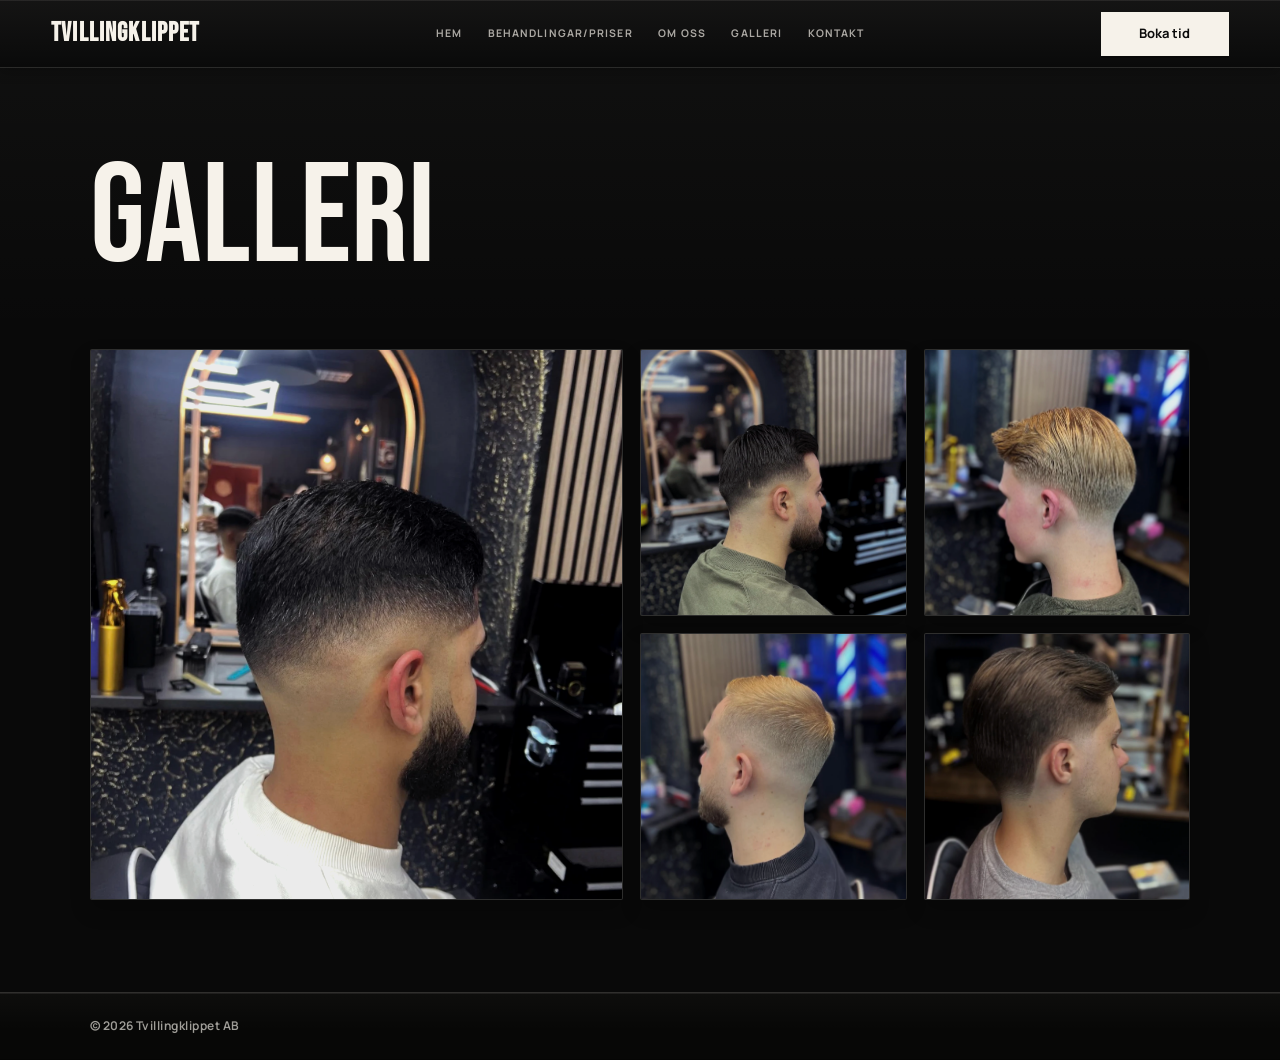
==== commit 7fef46b4: "Polish Tvillingklippet redesign" ====
--- a/gallery.html
+++ b/gallery.html
@@ -8,16 +8,30 @@
       name="description"
       content="Galleri från Tvillingklippet AB i Kristinehamn. Se klippningar, detaljer och finish från salongen."
     />
+    <meta name="theme-color" content="#0b0b0b" />
+    <meta property="og:title" content="Galleri | Tvillingklippet AB" />
+    <meta
+      property="og:description"
+      content="Se klippningar, fades och finish från Tvillingklippet AB i Kristinehamn."
+    />
+    <meta property="og:type" content="website" />
+    <meta property="og:locale" content="sv_SE" />
     <link rel="preconnect" href="https://fonts.googleapis.com" />
     <link rel="preconnect" href="https://fonts.gstatic.com" crossorigin />
+    <link rel="preload" as="image" href="assets/tvillingklippet-work-1.webp" />
     <link
       href="https://fonts.googleapis.com/css2?family=Bebas+Neue&family=Manrope:wght@400;500;600;700&display=swap"
       rel="stylesheet"
     />
     <link rel="stylesheet" href="styles.css" />
+    <link rel="stylesheet" href="redesign.css" />
   </head>
   <body class="gallery-page">
     <header class="site-header">
+      <a class="brand" href="index.html#hem" aria-label="Tvillingklippet startsida">
+        <span class="brand-wordmark">TVILLINGKLIPPET</span>
+      </a>
+
       <button class="menu-toggle" aria-label="Öppna meny" aria-expanded="false">
         <span></span>
         <span></span>
@@ -31,7 +45,10 @@
         <a href="gallery.html">Galleri</a>
         <a href="index.html#kontakt">Kontakt</a>
         <div class="mobile-menu-actions" role="group" aria-label="Snabba kontaktval">
-          <a class="mobile-action-card mobile-action-primary" href="tel:+46700328960" aria-label="Ring Tvillingklippet">
+          <a class="mobile-menu-booking" href="https://www.bokadirekt.se/places/tvillingklippet-ab-133892" target="_blank" rel="noreferrer">
+            <span class="booking-cta-label">Boka tid</span>
+          </a>
+          <a class="mobile-action-card" href="tel:+46700328960" aria-label="Ring Tvillingklippet">
             <svg viewBox="0 0 24 24" aria-hidden="true">
               <path d="M22 16.92v3a2 2 0 0 1-2.18 2 19.79 19.79 0 0 1-8.63-3.07 19.5 19.5 0 0 1-6-6A19.79 19.79 0 0 1 2.12 4.18 2 2 0 0 1 4.11 2h3a2 2 0 0 1 2 1.72c.12.91.33 1.79.63 2.64a2 2 0 0 1-.45 2.11L8.09 9.67a16 16 0 0 0 6.24 6.24l1.2-1.2a2 2 0 0 1 2.11-.45c.85.3 1.73.51 2.64.63A2 2 0 0 1 22 16.92Z" />
             </svg>
@@ -53,6 +70,10 @@
           </a>
         </div>
       </nav>
+
+      <a class="header-cta" href="https://www.bokadirekt.se/places/tvillingklippet-ab-133892" target="_blank" rel="noreferrer">
+        <span class="booking-cta-label">Boka tid</span>
+      </a>
     </header>
 
     <main>
--- a/styles.css
+++ b/styles.css
@@ -4,16 +4,16 @@
   --panel-2: #1f1f1f;
   --gold: #c9a45c;
   --gold-strong: #d4af37;
-  --text: #f4f0e8;
+  --text: #f6f2ea;
   --muted: #afa79b;
   --line: rgba(201, 164, 92, 0.22);
-  --soft-line: rgba(244, 240, 232, 0.09);
-  --glass: rgba(255, 255, 255, 0.04);
-  --glass-strong: rgba(255, 255, 255, 0.065);
+  --soft-line: rgba(246, 242, 234, 0.09);
+  --glass: rgba(246, 242, 234, 0.04);
+  --glass-strong: rgba(246, 242, 234, 0.065);
   --espresso: #130d0a;
   --espresso-deep: #0f0a08;
-  --cream: #ffffff;
-  --cream-soft: #ffffff;
+  --cream: #f6f2ea;
+  --cream-soft: #f6f2ea;
   --ink: #17120d;
   --ink-muted: #5f5548;
   --shadow: 0 24px 80px rgba(0, 0, 0, 0.42);
@@ -64,8 +64,8 @@
   width: 50%;
   min-height: 82px;
   padding: 16px clamp(18px, 3.4vw, 48px);
-  background: rgba(255, 255, 255, 0.76);
-  border-bottom: 1px solid rgba(255, 255, 255, 0);
+  background: rgba(246, 242, 234, 0.76);
+  border-bottom: 1px solid rgba(246, 242, 234, 0);
   box-shadow: none;
   backdrop-filter: blur(10px) saturate(1.02);
   transition: min-height 420ms var(--ease-premium), padding 420ms var(--ease-premium), background 420ms var(--ease-premium), border-color 420ms var(--ease-premium), box-shadow 420ms var(--ease-premium), backdrop-filter 420ms var(--ease-premium);
@@ -76,7 +76,7 @@
   min-height: 66px;
   padding-top: 10px;
   padding-bottom: 10px;
-  background: rgba(255, 255, 255, 0.9);
+  background: rgba(246, 242, 234, 0.9);
   border-bottom-color: rgba(23, 18, 13, 0.08);
   box-shadow: 0 18px 54px rgba(23, 18, 13, 0.08);
   backdrop-filter: blur(24px) saturate(1.12);
@@ -120,29 +120,29 @@
   width: 100%;
   grid-template-columns: minmax(0, 1fr) auto;
   background: rgba(8, 8, 8, 0.82);
-  border-bottom-color: rgba(244, 240, 232, 0.08);
+  border-bottom-color: rgba(246, 242, 234, 0.08);
   box-shadow: 0 18px 54px rgba(0, 0, 0, 0.22);
 }
 
 .gallery-page .site-header.is-scrolled,
 .gallery-page.menu-open .site-header {
   background: rgba(8, 8, 8, 0.9);
-  border-bottom-color: rgba(244, 240, 232, 0.09);
+  border-bottom-color: rgba(246, 242, 234, 0.09);
   box-shadow: 0 18px 54px rgba(0, 0, 0, 0.22);
 }
 
 .gallery-page .site-nav {
-  color: rgba(244, 240, 232, 0.68);
+  color: rgba(246, 242, 234, 0.68);
 }
 
 .gallery-page .site-nav a:hover,
 .gallery-page .header-cta {
-  color: rgba(244, 240, 232, 0.92);
+  color: rgba(246, 242, 234, 0.92);
 }
 
 .gallery-page .site-nav a.is-active,
 .gallery-page .site-nav a[aria-current] {
-  color: #ffffff;
+  color: #f6f2ea;
 }
 
 .logo-mark img {
@@ -220,7 +220,7 @@
 
 .gallery-page .site-nav a.is-active,
 .gallery-page .site-nav a[aria-current] {
-  color: #ffffff;
+  color: #f6f2ea;
 }
 
 .mobile-menu-cta {
@@ -303,7 +303,7 @@
   width: 28px;
   height: 1px;
   margin: 7px auto;
-  background: rgba(255, 255, 255, 0.88);
+  background: rgba(246, 242, 234, 0.88);
   transform-origin: center;
   transition: transform 360ms var(--ease-premium), opacity 260ms var(--ease-premium), width 360ms var(--ease-premium);
 }
@@ -362,7 +362,7 @@
   position: absolute;
   inset: 0;
   background:
-    radial-gradient(circle at 52% 46%, rgba(255, 255, 255, 0.04), transparent 32%),
+    radial-gradient(circle at 52% 46%, rgba(246, 242, 234, 0.04), transparent 32%),
     radial-gradient(circle at 50% 50%, transparent 36%, rgba(10, 6, 4, 0.5) 100%),
     linear-gradient(90deg, rgba(31, 17, 9, 0.24), rgba(127, 78, 34, 0.13) 48%, rgba(8, 5, 4, 0.26));
   mix-blend-mode: multiply;
@@ -621,7 +621,7 @@
 
 .review-card {
   background: var(--glass);
-  border: 1px solid rgba(255, 255, 255, 0.08);
+  border: 1px solid rgba(246, 242, 234, 0.08);
   border-radius: 8px;
   box-shadow: 0 18px 48px rgba(0, 0, 0, 0.2);
   backdrop-filter: blur(12px) saturate(1.05);
@@ -648,7 +648,7 @@
 }
 
 .price-heading h2 {
-  color: #ffffff;
+  color: #f6f2ea;
   font-size: clamp(56px, 9vw, 116px);
   line-height: 0.82;
 }
@@ -671,7 +671,7 @@
 }
 
 .price-category h3 {
-  color: #ffffff;
+  color: #f6f2ea;
   font-family: "Manrope", system-ui, sans-serif;
   font-size: clamp(17px, 1.7vw, 25px);
   font-weight: 900;
@@ -701,21 +701,21 @@
 }
 
 .price-item {
-  border-bottom: 1px solid rgba(244, 240, 232, 0.16);
+  border-bottom: 1px solid rgba(246, 242, 234, 0.16);
 }
 
 .price-item:first-child {
-  border-top: 1px solid rgba(244, 240, 232, 0.16);
+  border-top: 1px solid rgba(246, 242, 234, 0.16);
 }
 
 .price-item summary {
   display: grid;
-  grid-template-columns: minmax(190px, auto) minmax(44px, 1fr) auto 26px;
-  align-items: end;
-  gap: 10px;
-  min-height: 54px;
+  grid-template-columns: minmax(0, 1fr) auto 26px;
+  align-items: center;
+  gap: clamp(18px, 3vw, 42px);
+  min-height: 58px;
   padding: 12px 0;
-  color: #ffffff;
+  color: #f6f2ea;
   cursor: pointer;
   list-style: none;
   transition: color 260ms var(--ease-premium), padding-left 260ms var(--ease-premium), background 260ms var(--ease-premium);
@@ -727,7 +727,7 @@
 
 .service-name,
 .service-price {
-  color: #ffffff;
+  color: #f6f2ea;
   font-size: clamp(16px, 1.55vw, 22px);
   font-weight: 600;
   letter-spacing: 0;
@@ -735,13 +735,13 @@
 }
 
 .service-price {
+  justify-self: end;
+  font-variant-numeric: tabular-nums;
   white-space: nowrap;
 }
 
 .price-line {
-  min-width: 34px;
-  height: 0.76em;
-  border-bottom: 2px dotted rgba(244, 240, 232, 0.52);
+  display: none;
 }
 
 .service-toggle {
@@ -759,7 +759,7 @@
   left: 50%;
   width: 12px;
   height: 2px;
-  background: #ffffff;
+  background: #f6f2ea;
   border-radius: 999px;
   transform: translate(-50%, -50%);
   transition: transform 280ms var(--ease-premium), opacity 280ms var(--ease-premium);
@@ -775,12 +775,11 @@
 }
 
 .price-item summary:hover {
-  padding-left: 8px;
-  background: rgba(244, 240, 232, 0.035);
+  background: rgba(246, 242, 234, 0.035);
 }
 
 .price-item[open] summary {
-  color: #ffffff;
+  color: #f6f2ea;
 }
 
 .service-details {
@@ -801,7 +800,7 @@
 
 .service-details p {
   margin: 0;
-  color: rgba(244, 240, 232, 0.68);
+  color: rgba(246, 242, 234, 0.68);
   font-size: 13px;
   line-height: 1.58;
 }
@@ -814,7 +813,7 @@
   padding-top: clamp(42px, 5vw, 68px);
   padding-bottom: clamp(42px, 5vw, 68px);
   background:
-    linear-gradient(180deg, rgba(255, 255, 255, 0.45), transparent 38%),
+    linear-gradient(180deg, rgba(246, 242, 234, 0.45), transparent 38%),
     var(--cream-soft);
   color: var(--ink);
 }
@@ -877,7 +876,7 @@
   position: relative;
   overflow: hidden;
   background: #181818;
-  border: 1px solid rgba(255, 255, 255, 0.08);
+  border: 1px solid rgba(246, 242, 234, 0.08);
   border-radius: 8px;
 }
 
@@ -924,7 +923,7 @@
   padding-top: clamp(58px, 7vw, 96px);
   padding-bottom: clamp(62px, 7.2vw, 104px);
   background:
-    linear-gradient(180deg, rgba(255, 255, 255, 0.035), transparent 34%),
+    linear-gradient(180deg, rgba(246, 242, 234, 0.035), transparent 34%),
     #090909;
 }
 
@@ -969,7 +968,7 @@
   aspect-ratio: 1 / 1;
   padding: 0;
   overflow: hidden;
-  border: 1px solid rgba(244, 240, 232, 0.1);
+  border: 1px solid rgba(246, 242, 234, 0.1);
   border-radius: clamp(16px, 1.5vw, 20px);
   background: #171717;
   box-shadow: 0 22px 70px rgba(0, 0, 0, 0.34);
@@ -1076,10 +1075,10 @@
   position: fixed;
   display: grid;
   place-items: center;
-  border: 1px solid rgba(244, 240, 232, 0.2);
+  border: 1px solid rgba(246, 242, 234, 0.2);
   border-radius: 50%;
   background: rgba(17, 17, 17, 0.64);
-  color: #ffffff;
+  color: #f6f2ea;
   cursor: pointer;
   backdrop-filter: blur(12px);
   transition: transform 320ms var(--ease-premium), background 320ms var(--ease-premium), border-color 320ms var(--ease-premium);
@@ -1135,8 +1134,8 @@
 
 .lightbox-close:hover,
 .lightbox-control:hover {
-  background: rgba(244, 240, 232, 0.16);
-  border-color: rgba(244, 240, 232, 0.34);
+  background: rgba(246, 242, 234, 0.16);
+  border-color: rgba(246, 242, 234, 0.34);
   transform: scale(1.04);
 }
 
@@ -1148,7 +1147,7 @@
   padding-top: clamp(56px, 5.8vw, 74px);
   padding-bottom: clamp(56px, 5.8vw, 74px);
   background:
-    linear-gradient(180deg, rgba(255, 255, 255, 0.035), transparent 38%),
+    linear-gradient(180deg, rgba(246, 242, 234, 0.035), transparent 38%),
     #080808;
   color: var(--text);
 }
@@ -1162,7 +1161,7 @@
 
 .contact h2 {
   max-width: 980px;
-  color: #ffffff;
+  color: #f6f2ea;
   font-size: clamp(34px, 4.2vw, 58px);
   line-height: 0.92;
   text-transform: uppercase;
@@ -1182,7 +1181,7 @@
   padding: 0;
   border-radius: 0;
   background: transparent;
-  color: #ffffff;
+  color: #f6f2ea;
   text-align: center;
   box-shadow: none;
 }
@@ -1194,7 +1193,7 @@
   min-height: 42px;
   padding: 8px 18px;
   border-radius: 2px;
-  background: #ffffff;
+  background: #f6f2ea;
   color: #111111;
   box-shadow: 0 20px 54px rgba(0, 0, 0, 0.26);
   font-family: "Manrope", system-ui, sans-serif;
@@ -1207,7 +1206,7 @@
 
 .hours-poster-card strong {
   margin-top: 10px;
-  color: #ffffff;
+  color: #f6f2ea;
   font-family: "Manrope", system-ui, sans-serif;
   font-size: clamp(13px, 1.12vw, 17px);
   font-weight: 800;
@@ -1229,7 +1228,7 @@
   align-items: center;
   justify-content: center;
   gap: 10px;
-  color: rgba(244, 240, 232, 0.88);
+  color: rgba(246, 242, 234, 0.88);
   font-size: clamp(12px, 1.1vw, 15px);
   font-weight: 700;
   line-height: 1.35;
@@ -1263,13 +1262,13 @@
   align-items: center;
   min-height: 54px;
   padding: 0 clamp(20px, 7vw, 104px);
-  border-top: 1px solid rgba(244, 240, 232, 0.08);
+  border-top: 1px solid rgba(246, 242, 234, 0.08);
   background: #080808;
 }
 
 .site-footer p {
   margin: 0;
-  color: rgba(244, 240, 232, 0.64);
+  color: rgba(246, 242, 234, 0.64);
   font-size: 12px;
   font-weight: 700;
   letter-spacing: 0.08em;
@@ -1286,21 +1285,33 @@
     left: 0;
     width: 100%;
     grid-template-columns: 1fr auto;
-    min-height: 78px;
-    background: linear-gradient(180deg, rgba(7, 7, 7, 0.72), rgba(7, 7, 7, 0.22) 76%, transparent);
+    min-height: 0;
+    padding: 12px clamp(12px, 4vw, 22px);
+    background: transparent;
+    border-bottom: 0;
+    box-shadow: none;
+    pointer-events: none;
   }
 
   .site-header.is-scrolled,
   .menu-open .site-header {
-    background: rgba(8, 8, 8, 0.78);
-    border-bottom-color: rgba(244, 240, 232, 0.09);
-    box-shadow: 0 18px 54px rgba(0, 0, 0, 0.22);
+    background: transparent;
+    border-bottom-color: transparent;
+    box-shadow: none;
   }
 
   .menu-toggle {
     display: block;
     grid-column: 2;
     grid-row: 1;
+    justify-self: end;
+    width: 52px;
+    height: 52px;
+    border-radius: 12px;
+    background: rgba(8, 8, 8, 0.32);
+    box-shadow: 0 18px 42px rgba(0, 0, 0, 0.16);
+    backdrop-filter: blur(18px) saturate(1.08);
+    pointer-events: auto;
   }
 
   .header-cta {
@@ -1310,7 +1321,7 @@
   .site-nav {
     position: fixed;
     top: 0;
-    left: calc(-1 * clamp(20px, 4vw, 58px));
+    left: 0;
     z-index: 21;
     grid-column: 1 / -1;
     flex-direction: column;
@@ -1322,7 +1333,7 @@
     min-height: 100dvh;
     padding: 112px clamp(26px, 8vw, 72px) 132px;
     background:
-      linear-gradient(180deg, rgba(255, 255, 255, 0.035), transparent 42%),
+      linear-gradient(180deg, rgba(246, 242, 234, 0.035), transparent 42%),
       #070707;
     border-bottom: 0;
     box-shadow: none;
@@ -1351,8 +1362,8 @@
   .site-nav a {
     width: min(100%, 520px);
     padding: 7px 0 11px;
-    border-bottom: 1px solid rgba(244, 240, 232, 0.12);
-    color: rgba(255, 255, 255, 0.88);
+    border-bottom: 1px solid rgba(246, 242, 234, 0.12);
+    color: rgba(246, 242, 234, 0.88);
     font-family: "Bebas Neue", sans-serif;
     font-size: clamp(34px, 9.4vw, 56px);
     font-weight: 700;
@@ -1376,7 +1387,7 @@
   .site-nav a[aria-current],
   .gallery-page .site-nav a.is-active,
   .gallery-page .site-nav a[aria-current] {
-    color: rgba(255, 255, 255, 0.88);
+    color: rgba(246, 242, 234, 0.88);
   }
 
   .menu-open .site-nav {
@@ -1419,8 +1430,9 @@
     right: clamp(26px, 8vw, 72px);
     bottom: 34px;
     display: grid;
-    grid-template-columns: repeat(3, minmax(0, 1fr));
-    gap: 10px;
+    grid-template-columns: repeat(3, minmax(82px, 112px));
+    justify-content: center;
+    gap: 12px;
     opacity: 0;
     transform: translateY(12px);
     transition: opacity 520ms var(--ease-premium), transform 520ms var(--ease-premium);
@@ -1437,11 +1449,12 @@
     place-items: center;
     gap: 10px;
     width: 100%;
-    min-height: 86px;
+    min-height: 0;
+    aspect-ratio: 1;
     padding: 14px 6px 13px;
-    border: 1px solid rgba(244, 240, 232, 0.1);
-    border-radius: 18px;
-    background: rgba(244, 240, 232, 0.92);
+    border: 0;
+    border-radius: 12px;
+    background: #ffffff;
     color: #20150f;
     font-family: "Manrope", system-ui, sans-serif;
     font-size: 12px;
@@ -1481,8 +1494,8 @@
   }
 
   .site-nav .mobile-action-primary {
-    background: rgba(244, 240, 232, 0.92);
-    border-color: rgba(244, 240, 232, 0.1);
+    background: #ffffff;
+    border-color: transparent;
     color: #20150f;
   }
 
@@ -1695,10 +1708,10 @@
     justify-content: center;
     min-height: 36px;
     padding: 0 14px;
-    border: 1px solid rgba(244, 240, 232, 0.16);
+    border: 1px solid rgba(246, 242, 234, 0.16);
     border-radius: 999px;
-    background: rgba(255, 255, 255, 0.04);
-    color: rgba(255, 255, 255, 0.86);
+    background: rgba(246, 242, 234, 0.04);
+    color: rgba(246, 242, 234, 0.86);
     font-size: 10px;
     font-weight: 900;
     letter-spacing: 0.12em;
@@ -1785,7 +1798,7 @@
     width: 22px;
     height: 2px;
     border-radius: 999px;
-    background: rgba(244, 240, 232, 0.2);
+    background: rgba(246, 242, 234, 0.2);
   }
 
   .gallery-swipe-hint span:first-child {
--- a/redesign.css
+++ b/redesign.css
@@ -0,0 +1,1992 @@
+:root {
+  --launch-bg: #0b0b0b;
+  --launch-panel: #121111;
+  --launch-panel-soft: #1b1917;
+  --launch-ivory: #f6f2ea;
+  --launch-ivory-rgb: 246, 242, 234;
+  --launch-cream: var(--launch-ivory);
+  --launch-cream-2: var(--launch-ivory);
+  --launch-gold: #c7a05a;
+  --launch-gold-soft: rgba(199, 160, 90, 0.18);
+  --launch-text: var(--launch-ivory);
+  --launch-muted: rgba(var(--launch-ivory-rgb), 0.66);
+  --launch-ink: #17130f;
+  --text: var(--launch-ivory);
+  --cream: var(--launch-ivory);
+  --cream-soft: var(--launch-ivory);
+  --soft-line: rgba(var(--launch-ivory-rgb), 0.09);
+  --glass: rgba(var(--launch-ivory-rgb), 0.04);
+  --glass-strong: rgba(var(--launch-ivory-rgb), 0.065);
+  --surface-dark: #080808;
+  --surface-dark-soft: #10100f;
+  --surface-ivory: var(--launch-ivory);
+  --line-dark: rgba(var(--launch-ivory-rgb), 0.1);
+  --line-dark-strong: rgba(var(--launch-ivory-rgb), 0.16);
+  --line-light: rgba(23, 19, 15, 0.12);
+  --utility-surface: #090908;
+  --utility-surface-soft: #10100f;
+  --utility-surface-lift: rgba(var(--launch-ivory-rgb), 0.035);
+  --utility-line: rgba(var(--launch-ivory-rgb), 0.105);
+  --utility-line-strong: rgba(var(--launch-ivory-rgb), 0.17);
+  --utility-highlight: rgba(var(--launch-ivory-rgb), 0.075);
+  --utility-label: rgba(199, 160, 90, 0.82);
+  --utility-value: rgba(var(--launch-ivory-rgb), 0.92);
+  --utility-muted: rgba(var(--launch-ivory-rgb), 0.64);
+  --utility-inset:
+    inset 0 1px 0 rgba(var(--launch-ivory-rgb), 0.075),
+    inset 0 -1px 0 rgba(0, 0, 0, 0.34);
+  --section-max: 1180px;
+  --section-pad-x: clamp(18px, 7vw, 104px);
+  --section-pad-y: clamp(72px, 7.6vw, 116px);
+  --shadow: 0 10px 22px rgba(0, 0, 0, 0.24);
+  --shadow-header:
+    inset 0 1px 0 rgba(var(--launch-ivory-rgb), 0.08),
+    0 6px 10px rgba(0, 0, 0, 0.18);
+  --shadow-header-strong:
+    inset 0 1px 0 rgba(var(--launch-ivory-rgb), 0.07),
+    0 7px 12px rgba(0, 0, 0, 0.22);
+  --shadow-contact:
+    inset 0 1px 0 rgba(var(--launch-ivory-rgb), 0.1),
+    0 4px 8px rgba(0, 0, 0, 0.16);
+  --shadow-contact-hover:
+    inset 0 1px 0 rgba(var(--launch-ivory-rgb), 0.16),
+    0 5px 10px rgba(0, 0, 0, 0.18);
+  --shadow-contact-active:
+    inset 0 2px 4px rgba(0, 0, 0, 0.32),
+    0 1px 3px rgba(0, 0, 0, 0.18);
+  --shadow-panel:
+    inset 0 1px 0 rgba(var(--launch-ivory-rgb), 0.08),
+    0 8px 16px rgba(0, 0, 0, 0.2);
+  --booking-cta-bg: #0b0b0b;
+  --booking-cta-bg-hover: var(--launch-ivory);
+  --booking-cta-bg-active: #171717;
+  --booking-cta-text: var(--launch-ivory);
+  --booking-cta-text-hover: #0b0b0b;
+  --booking-cta-text-active: var(--launch-ivory);
+  --booking-cta-border: var(--booking-cta-bg);
+  --booking-cta-border-hover: var(--booking-cta-bg);
+  --booking-cta-border-active: var(--booking-cta-bg);
+  --booking-cta-radius: 2px;
+  --booking-cta-shadow: var(--shadow-contact);
+  --booking-cta-shadow-hover: var(--shadow-contact-hover);
+  --booking-cta-shadow-active: var(--shadow-contact-active);
+  --hero-image: url("assets/hero-barber-lounge.png");
+}
+
+html {
+  overflow-x: clip;
+}
+
+body {
+  background: var(--launch-bg);
+  overflow-x: clip;
+}
+
+.site-header,
+.gallery-page .site-header {
+  position: fixed;
+  left: 0;
+  right: 0;
+  top: 0;
+  z-index: 30;
+  width: 100%;
+  min-height: 68px;
+  display: grid;
+  grid-template-columns: auto minmax(0, 1fr) auto;
+  align-items: center;
+  gap: clamp(18px, 2.2vw, 34px);
+  padding: 10px clamp(20px, 4vw, 58px);
+  background:
+    linear-gradient(180deg, rgba(var(--launch-ivory-rgb), 0.045), rgba(var(--launch-ivory-rgb), 0)),
+    rgba(9, 9, 9, 0.78);
+  border-bottom: 1px solid rgba(var(--launch-ivory-rgb), 0.1);
+  box-shadow: var(--shadow-header);
+  backdrop-filter: blur(18px) saturate(1.12);
+  -webkit-backdrop-filter: blur(18px) saturate(1.12);
+  transition:
+    opacity 320ms var(--ease-premium),
+    transform 320ms var(--ease-premium),
+    visibility 0s linear,
+    min-height 220ms var(--ease-premium),
+    padding 220ms var(--ease-premium),
+    background 220ms var(--ease-premium),
+    border-color 220ms var(--ease-premium),
+    box-shadow 220ms var(--ease-premium);
+}
+
+.site-header.is-scrolled,
+.menu-open .site-header,
+.gallery-page .site-header.is-scrolled,
+.gallery-page.menu-open .site-header {
+  min-height: 62px;
+  padding-top: 8px;
+  padding-bottom: 8px;
+  background:
+    linear-gradient(180deg, rgba(var(--launch-ivory-rgb), 0.055), rgba(var(--launch-ivory-rgb), 0)),
+    rgba(9, 9, 9, 0.92);
+  border-bottom-color: rgba(var(--launch-ivory-rgb), 0.12);
+  box-shadow: var(--shadow-header-strong);
+  backdrop-filter: blur(20px) saturate(1.12);
+  -webkit-backdrop-filter: blur(20px) saturate(1.12);
+}
+
+.brand,
+.site-header > .brand {
+  grid-column: 1;
+  display: inline-flex;
+  align-items: center;
+  justify-self: start;
+  gap: 0;
+  min-height: 44px;
+  min-width: max-content;
+  color: var(--launch-text);
+  line-height: 1;
+}
+
+.brand-wordmark {
+  display: block;
+  color: var(--launch-text);
+  font-family: "Bebas Neue", sans-serif;
+  font-size: clamp(24px, 2vw, 31px);
+  font-weight: 700;
+  letter-spacing: 0.045em;
+  line-height: 0.9;
+  white-space: nowrap;
+}
+
+.site-nav,
+.gallery-page .site-nav {
+  grid-column: 2;
+  justify-content: center;
+  color: rgba(var(--launch-ivory-rgb), 0.68);
+}
+
+@media (min-width: 981px) {
+  .site-nav,
+  .gallery-page .site-nav {
+    gap: clamp(16px, 2vw, 30px);
+  }
+
+  .site-nav a,
+  .gallery-page .site-nav a {
+    color: inherit;
+    font-size: 10.5px;
+    font-weight: 700;
+    letter-spacing: 0.105em;
+    line-height: 1;
+    padding: 12px 0;
+    text-transform: uppercase;
+  }
+
+  .site-nav a::after,
+  .gallery-page .site-nav a::after {
+    bottom: -8px;
+    height: 1px;
+    background: rgba(199, 160, 90, 0.88);
+    opacity: 0;
+    transform: scaleX(0.34);
+  }
+
+  .site-nav a:hover,
+  .gallery-page .site-nav a:hover {
+    color: var(--launch-ivory);
+  }
+
+  .site-nav a:hover::after,
+  .gallery-page .site-nav a:hover::after {
+    opacity: 0.86;
+    transform: scaleX(1);
+  }
+}
+
+@media (min-width: 981px) {
+  body:not(.gallery-page) .site-header {
+    opacity: 0;
+    pointer-events: none;
+    transform: translateY(-100%);
+    visibility: hidden;
+    transition-delay: 0s, 0s, 320ms, 0s, 0s, 0s, 0s, 0s;
+  }
+
+  body:not(.gallery-page) .site-header.is-scrolled,
+  body:not(.gallery-page).menu-open .site-header {
+    opacity: 1;
+    pointer-events: auto;
+    transform: translateY(0);
+    visibility: visible;
+    transition-delay: 0s;
+  }
+}
+
+.header-cta,
+.gallery-page .header-cta {
+  grid-column: 3;
+  display: inline-flex;
+  justify-self: end;
+  min-height: 44px;
+  padding: 0 22px;
+  border: 1px solid rgba(var(--launch-ivory-rgb), 0.88);
+  border-radius: var(--booking-cta-radius);
+  background: rgba(var(--launch-ivory-rgb), 0.96);
+  color: var(--launch-ink);
+  box-shadow:
+    inset 0 1px 0 rgba(var(--launch-ivory-rgb), 0.72),
+    0 4px 8px rgba(0, 0, 0, 0.16);
+}
+
+.header-cta::after {
+  display: none;
+}
+
+.header-cta:hover {
+  background: #0b0b0b;
+  color: var(--launch-ivory);
+  border-color: rgba(var(--launch-ivory-rgb), 0.88);
+  box-shadow:
+    inset 0 1px 0 rgba(var(--launch-ivory-rgb), 0.08),
+    0 5px 10px rgba(0, 0, 0, 0.18);
+}
+
+.hero {
+  width: 100%;
+  max-width: none;
+  min-height: 100svh;
+  grid-template-columns: minmax(0, 1fr) minmax(0, 1fr);
+  align-items: stretch;
+  background: var(--launch-cream-2);
+}
+
+.hero-media {
+  min-height: 100svh;
+  background-image: var(--hero-image);
+  background-position: 67% center;
+  filter: saturate(0.92) contrast(1.08) brightness(0.84);
+  opacity: 1;
+  transform: none;
+  animation: none;
+}
+
+.hero-content {
+  min-height: 100svh;
+  align-content: center;
+  padding: clamp(84px, 7vw, 98px) clamp(34px, 5.2vw, 86px) clamp(84px, 7.4vw, 108px);
+  background:
+    radial-gradient(circle at 0 0, rgba(199, 160, 90, 0.13), transparent 28%),
+    linear-gradient(180deg, rgba(var(--launch-ivory-rgb), 0.72), rgba(var(--launch-ivory-rgb), 0.98)),
+    var(--launch-cream-2);
+  opacity: 1;
+  transform: none;
+  animation: none;
+}
+
+.hero-content > .hero-nav {
+  position: absolute;
+  top: clamp(28px, 3.2vw, 46px);
+  left: clamp(34px, 5.2vw, 86px);
+  right: clamp(34px, 5.2vw, 86px);
+  z-index: 3;
+  display: flex;
+  align-items: center;
+  justify-content: flex-start;
+  gap: clamp(14px, 1.35vw, 22px);
+  padding-bottom: 0;
+  border-bottom: 0;
+}
+
+.hero-nav a {
+  position: relative;
+  display: inline-flex;
+  align-items: center;
+  min-height: 28px;
+  color: rgba(23, 18, 13, 0.56);
+  font-family: "Manrope", system-ui, sans-serif;
+  font-size: clamp(10.5px, 0.78vw, 12px);
+  font-weight: 800;
+  letter-spacing: 0.055em;
+  line-height: 1;
+  text-transform: uppercase;
+  white-space: nowrap;
+  transition: color 220ms var(--ease-premium);
+}
+
+.hero-nav a::after {
+  content: none;
+  position: absolute;
+  left: 0;
+  right: 0;
+  bottom: 0;
+  height: 1px;
+  background: rgba(199, 160, 90, 0.72);
+  opacity: 0;
+  transform: scaleX(0.34);
+  transform-origin: center;
+  transition:
+    opacity 220ms var(--ease-premium),
+    transform 220ms var(--ease-premium);
+}
+
+.hero-nav a:hover,
+.hero-nav a:focus-visible {
+  color: rgba(23, 18, 13, 0.84);
+}
+
+.hero-nav a:hover::after,
+.hero-nav a:focus-visible::after {
+  opacity: 0.62;
+  transform: scaleX(1);
+}
+
+.hero-content::before,
+.hero-content::after {
+  opacity: 0.42;
+}
+
+.hero-content .eyebrow,
+.hero-title-tvilling,
+.hero-title-klippet {
+  animation: none;
+}
+
+.hero-content .eyebrow {
+  color: #8d6933;
+}
+
+.hero-split-title {
+  letter-spacing: 0;
+  font-size: clamp(88px, 8.55vw, 146px);
+  line-height: 0.78;
+}
+
+.hero-title-klippet {
+  margin-left: clamp(92px, 10.1vw, 166px);
+}
+
+.hero-text {
+  display: block;
+  max-width: 430px;
+  margin: 26px 0 0;
+  color: rgba(23, 19, 15, 0.72);
+}
+
+.hero-booking-link {
+  position: relative;
+  right: auto;
+  bottom: auto;
+  width: fit-content;
+  min-height: 48px;
+  margin-top: 28px;
+  padding: 0 22px;
+  border: 1px solid var(--launch-ink);
+  border-radius: 999px;
+  background: var(--launch-ink);
+  color: var(--launch-cream);
+  box-shadow: 0 8px 16px rgba(23, 19, 15, 0.14);
+}
+
+.hero-booking-link:hover {
+  color: var(--launch-ivory);
+  border-color: var(--launch-ink);
+  background: #070707;
+}
+
+.hero-booking-link::after {
+  width: 16px;
+}
+
+.quick-booking-strip {
+  position: relative;
+  isolation: isolate;
+  display: grid;
+  grid-template-columns: minmax(0, 1fr) minmax(0, 1fr) minmax(0, 1fr) minmax(0, 1.16fr);
+  gap: 0;
+  width: 100%;
+  padding: 0;
+  border-top: 1px solid var(--utility-line-strong);
+  border-bottom: 1px solid var(--utility-line);
+  background:
+    linear-gradient(180deg, var(--utility-highlight), rgba(var(--launch-ivory-rgb), 0.018)),
+    var(--utility-surface);
+  box-shadow: var(--utility-inset);
+}
+
+.quick-booking-strip::before {
+  content: "";
+  position: absolute;
+  inset: 0;
+  z-index: -1;
+  background:
+    linear-gradient(90deg, rgba(var(--launch-ivory-rgb), 0.045), transparent 34%, rgba(199, 160, 90, 0.025) 100%);
+  pointer-events: none;
+}
+
+.quick-booking-strip a {
+  position: relative;
+  isolation: isolate;
+  overflow: hidden;
+  display: grid;
+  gap: 7px;
+  min-height: 86px;
+  align-content: center;
+  padding: 22px clamp(18px, 2vw, 28px);
+  border: 0;
+  border-right: 1px solid var(--utility-line);
+  background: transparent;
+  color: var(--launch-text);
+  transition:
+    border-color 260ms var(--ease-premium),
+    background 260ms var(--ease-premium),
+    color 260ms var(--ease-premium);
+}
+
+.quick-booking-strip a::before {
+  content: "";
+  position: absolute;
+  inset: 0;
+  z-index: -1;
+  background:
+    linear-gradient(180deg, rgba(var(--launch-ivory-rgb), 0.055), rgba(var(--launch-ivory-rgb), 0.015));
+  opacity: 0;
+  pointer-events: none;
+  transition: opacity 260ms var(--ease-premium);
+}
+
+.quick-booking-strip span {
+  color: var(--utility-label);
+  font-size: 10.5px;
+  font-weight: 760;
+  letter-spacing: 0.115em;
+  text-transform: uppercase;
+}
+
+.quick-booking-strip strong {
+  color: var(--utility-value);
+  font-size: clamp(15px, 1.16vw, 18px);
+  font-weight: 720;
+  line-height: 1.12;
+}
+
+.quick-booking-strip .quick-booking-primary {
+  border-right: 0;
+  border-left: 1px solid rgba(11, 11, 11, 0.34);
+  background:
+    linear-gradient(180deg, rgba(255, 255, 255, 0.36), rgba(255, 255, 255, 0) 54%),
+    var(--launch-ivory);
+  color: var(--booking-cta-text-hover);
+  box-shadow:
+    inset 0 1px 0 rgba(255, 255, 255, 0.58),
+    inset 0 -1px 0 rgba(11, 11, 11, 0.12);
+}
+
+.quick-booking-strip a:hover,
+.quick-booking-strip a:focus-visible {
+  border-color: var(--utility-line-strong);
+  background: rgba(var(--launch-ivory-rgb), 0.032);
+  color: var(--launch-ivory);
+}
+
+.quick-booking-strip a:hover::before,
+.quick-booking-strip a:focus-visible::before {
+  opacity: 1;
+}
+
+.quick-booking-strip .quick-booking-primary span {
+  color: rgba(11, 11, 11, 0.58);
+}
+
+.quick-booking-strip .quick-booking-primary:hover {
+  border-color: rgba(var(--launch-ivory-rgb), 0.16);
+  background:
+    linear-gradient(180deg, rgba(var(--launch-ivory-rgb), 0.055), rgba(var(--launch-ivory-rgb), 0.012)),
+    var(--utility-surface);
+  color: var(--booking-cta-text);
+  box-shadow: var(--utility-inset);
+}
+
+@supports not ((backdrop-filter: blur(1px)) or (-webkit-backdrop-filter: blur(1px))) {
+  .quick-booking-strip {
+    background: var(--utility-surface);
+  }
+
+  .quick-booking-strip a {
+    background: var(--utility-surface);
+  }
+
+  .quick-booking-strip .quick-booking-primary {
+    background: var(--launch-ivory);
+  }
+}
+
+@media (prefers-reduced-transparency: reduce) {
+  .quick-booking-strip,
+  .quick-booking-strip a {
+    backdrop-filter: none;
+    -webkit-backdrop-filter: none;
+  }
+
+  .quick-booking-strip {
+    background: var(--utility-surface);
+  }
+
+  .quick-booking-strip a {
+    background: var(--utility-surface);
+  }
+
+  .quick-booking-strip .quick-booking-primary {
+    background: var(--launch-ivory);
+  }
+}
+
+.treatments {
+  padding-top: clamp(64px, 7vw, 102px);
+}
+
+.contact-heading-row {
+  display: flex;
+  align-items: center;
+  justify-content: space-between;
+  gap: 18px;
+}
+
+.contact-booking-link {
+  display: inline-flex;
+  align-items: center;
+  justify-content: center;
+  min-height: 46px;
+  padding: 0 22px;
+  border: 1px solid rgba(199, 160, 90, 0.54);
+  border-radius: 999px;
+  background: var(--launch-cream);
+  color: var(--launch-ink);
+  font-size: 11px;
+  font-weight: 900;
+  letter-spacing: 0.14em;
+  white-space: nowrap;
+  text-transform: uppercase;
+}
+
+.header-cta,
+.gallery-page .header-cta,
+.hero-booking-link,
+.contact-booking-link {
+  --booking-cta-height: 52px;
+  --booking-cta-padding-x: 28px;
+  --booking-cta-min-width: 146px;
+  --booking-cta-font-size: 15px;
+  position: relative;
+  display: inline-flex;
+  align-items: center;
+  justify-content: center;
+  width: fit-content;
+  min-width: var(--booking-cta-min-width);
+  min-height: var(--booking-cta-height);
+  padding: 0 var(--booking-cta-padding-x);
+  overflow: hidden;
+  border: 1px solid var(--booking-cta-border);
+  border-radius: var(--booking-cta-radius);
+  background-color: var(--booking-cta-bg);
+  color: var(--booking-cta-text);
+  box-shadow: var(--booking-cta-shadow);
+  font-family: "Manrope", system-ui, sans-serif;
+  font-size: var(--booking-cta-font-size);
+  font-weight: 700;
+  letter-spacing: 0;
+  line-height: 1;
+  text-align: center;
+  text-transform: none;
+  white-space: nowrap;
+  transition:
+    background-color 500ms var(--ease-premium),
+    box-shadow 500ms var(--ease-premium),
+    color 500ms var(--ease-premium),
+    transform 180ms var(--ease-premium);
+}
+
+.header-cta::after,
+.gallery-page .header-cta::after,
+.hero-booking-link::after,
+.contact-booking-link::after {
+  content: none;
+  display: none;
+}
+
+.header-cta,
+.gallery-page .header-cta {
+  --booking-cta-height: 44px;
+  --booking-cta-padding-x: 23px;
+  --booking-cta-min-width: 128px;
+  --booking-cta-font-size: 13px;
+  --booking-cta-radius: 0;
+}
+
+.hero-booking-link {
+  --booking-cta-height: 64px;
+  --booking-cta-padding-x: 34px;
+  --booking-cta-min-width: 176px;
+  --booking-cta-font-size: 18px;
+  margin-top: 28px;
+}
+
+.contact-booking-link {
+  --booking-cta-height: 52px;
+  --booking-cta-padding-x: 28px;
+  --booking-cta-min-width: 142px;
+  --booking-cta-font-size: 15px;
+  --booking-cta-radius: 0;
+}
+
+.site-header .header-cta,
+.gallery-page .site-header .header-cta,
+.contact-booking-link {
+  --booking-cta-bg: var(--launch-ivory);
+  --booking-cta-bg-hover: #0b0b0b;
+  --booking-cta-bg-active: #171717;
+  --booking-cta-text: #0b0b0b;
+  --booking-cta-text-hover: var(--launch-ivory);
+  --booking-cta-text-active: var(--launch-ivory);
+  --booking-cta-border: rgba(var(--launch-ivory-rgb), 0.92);
+  --booking-cta-border-hover: rgba(var(--launch-ivory-rgb), 0.92);
+  --booking-cta-border-active: rgba(var(--launch-ivory-rgb), 0.72);
+  --booking-cta-shadow:
+    inset 0 1px 0 rgba(var(--launch-ivory-rgb), 0.62),
+    0 2px 0 rgba(0, 0, 0, 0.28);
+  --booking-cta-shadow-hover:
+    inset 0 1px 0 rgba(var(--launch-ivory-rgb), 0.08),
+    0 2px 0 rgba(0, 0, 0, 0.28);
+  --booking-cta-shadow-active:
+    inset 0 2px 0 rgba(0, 0, 0, 0.34),
+    0 1px 0 rgba(0, 0, 0, 0.22);
+}
+
+.booking-cta-label {
+  position: relative;
+  display: inline-block;
+  padding-right: 0;
+  color: inherit;
+  font: inherit;
+  letter-spacing: 0;
+  line-height: 1;
+  text-transform: none;
+  transition: padding-right 500ms var(--ease-premium);
+}
+
+.booking-cta-label::after {
+  content: "\00bb";
+  position: absolute;
+  top: 0;
+  right: -20px;
+  color: inherit;
+  opacity: 0;
+  transition:
+    opacity 500ms var(--ease-premium),
+    right 500ms var(--ease-premium);
+}
+
+.header-cta:hover,
+.gallery-page .header-cta:hover,
+.hero-booking-link:hover,
+.contact-booking-link:hover,
+.header-cta:focus-visible,
+.gallery-page .header-cta:focus-visible,
+.hero-booking-link:focus-visible,
+.contact-booking-link:focus-visible {
+  background-color: var(--booking-cta-bg-hover);
+  border-color: var(--booking-cta-border-hover);
+  color: var(--booking-cta-text-hover);
+  box-shadow: var(--booking-cta-shadow-hover);
+}
+
+.header-cta:hover .booking-cta-label,
+.gallery-page .header-cta:hover .booking-cta-label,
+.hero-booking-link:hover .booking-cta-label,
+.contact-booking-link:hover .booking-cta-label,
+.header-cta:focus-visible .booking-cta-label,
+.gallery-page .header-cta:focus-visible .booking-cta-label,
+.hero-booking-link:focus-visible .booking-cta-label,
+.contact-booking-link:focus-visible .booking-cta-label {
+  padding-right: 25px;
+}
+
+.header-cta:hover .booking-cta-label::after,
+.gallery-page .header-cta:hover .booking-cta-label::after,
+.hero-booking-link:hover .booking-cta-label::after,
+.contact-booking-link:hover .booking-cta-label::after,
+.header-cta:focus-visible .booking-cta-label::after,
+.gallery-page .header-cta:focus-visible .booking-cta-label::after,
+.hero-booking-link:focus-visible .booking-cta-label::after,
+.contact-booking-link:focus-visible .booking-cta-label::after {
+  right: 0;
+  opacity: 1;
+}
+
+.header-cta:active,
+.gallery-page .header-cta:active,
+.hero-booking-link:active,
+.contact-booking-link:active {
+  transform: translateY(1px);
+  background-color: var(--booking-cta-bg-active);
+  border-color: var(--booking-cta-border-active);
+  color: var(--booking-cta-text-active);
+  box-shadow: var(--booking-cta-shadow-active);
+}
+
+.quick-booking-strip .quick-booking-primary {
+  min-height: 86px;
+  border-color: rgba(11, 11, 11, 0.34);
+  border-radius: 0;
+  border-right: 0;
+  border-left: 1px solid rgba(11, 11, 11, 0.34);
+  background:
+    linear-gradient(180deg, rgba(255, 255, 255, 0.36), rgba(255, 255, 255, 0) 54%),
+    var(--launch-ivory);
+  color: var(--booking-cta-text-hover);
+  box-shadow:
+    inset 0 1px 0 rgba(255, 255, 255, 0.58),
+    inset 0 -1px 0 rgba(11, 11, 11, 0.12);
+}
+
+.quick-booking-strip .quick-booking-primary strong {
+  color: inherit;
+  white-space: nowrap;
+}
+
+.quick-booking-strip .quick-booking-primary > span {
+  color: rgba(11, 11, 11, 0.58);
+}
+
+.quick-booking-strip .quick-booking-primary .booking-cta-label {
+  color: inherit;
+  font-size: inherit;
+  font-weight: inherit;
+  letter-spacing: 0;
+  text-transform: none;
+}
+
+.quick-booking-strip .quick-booking-primary:hover,
+.quick-booking-strip .quick-booking-primary:focus-visible {
+  border-color: rgba(var(--launch-ivory-rgb), 0.16);
+  background:
+    linear-gradient(180deg, rgba(var(--launch-ivory-rgb), 0.055), rgba(var(--launch-ivory-rgb), 0.012)),
+    var(--utility-surface);
+  color: var(--booking-cta-text);
+  box-shadow: var(--utility-inset);
+}
+
+.quick-booking-strip .quick-booking-primary:hover > span,
+.quick-booking-strip .quick-booking-primary:focus-visible > span {
+  color: rgba(var(--launch-ivory-rgb), 0.7);
+}
+
+.quick-booking-strip .quick-booking-primary:hover .booking-cta-label,
+.quick-booking-strip .quick-booking-primary:focus-visible .booking-cta-label {
+  padding-right: 25px;
+}
+
+.quick-booking-strip .quick-booking-primary:hover .booking-cta-label::after,
+.quick-booking-strip .quick-booking-primary:focus-visible .booking-cta-label::after {
+  right: 0;
+  opacity: 1;
+}
+
+.quick-booking-strip .quick-booking-primary:active {
+  box-shadow:
+    inset 0 2px 4px rgba(0, 0, 0, 0.34),
+    inset 0 1px 0 rgba(var(--launch-ivory-rgb), 0.06);
+}
+
+@media (prefers-reduced-motion: reduce) {
+  .site-header,
+  .gallery-page .site-header,
+  .hero-nav a,
+  .hero-nav a::after,
+  .header-cta,
+  .gallery-page .header-cta,
+  .hero-booking-link,
+  .contact-booking-link,
+  .quick-booking-strip .quick-booking-primary,
+  .booking-cta-label,
+  .booking-cta-label::after {
+    transition: none !important;
+  }
+
+  .header-cta:active,
+  .gallery-page .header-cta:active,
+  .hero-booking-link:active,
+  .contact-booking-link:active {
+    transform: none;
+  }
+}
+
+.gallery-page-section {
+  padding-top: clamp(128px, 12vw, 178px);
+}
+
+.gallery-heading h1 {
+  letter-spacing: 0;
+}
+
+.review-card {
+  box-shadow: var(--shadow-panel);
+}
+
+.about-portrait {
+  box-shadow: var(--shadow);
+}
+
+.gallery-tile {
+  box-shadow:
+    inset 0 1px 0 rgba(var(--launch-ivory-rgb), 0.06),
+    0 10px 20px rgba(0, 0, 0, 0.24);
+}
+
+.gallery-lightbox img {
+  box-shadow: 0 14px 32px rgba(0, 0, 0, 0.42);
+}
+
+@media (max-width: 980px) {
+  .hero-content > .hero-nav {
+    display: none;
+  }
+
+  body:not(.gallery-page) .site-header {
+    background:
+      linear-gradient(180deg, rgba(var(--launch-ivory-rgb), 0.055), rgba(var(--launch-ivory-rgb), 0)),
+      rgba(5, 5, 5, 0.42);
+    border-bottom-color: rgba(var(--launch-ivory-rgb), 0.08);
+    box-shadow: inset 0 1px 0 rgba(var(--launch-ivory-rgb), 0.06);
+    backdrop-filter: blur(16px) saturate(1.08);
+    -webkit-backdrop-filter: blur(16px) saturate(1.08);
+  }
+
+  body:not(.gallery-page) .site-header.is-scrolled,
+  body:not(.gallery-page).menu-open .site-header {
+    background:
+      linear-gradient(180deg, rgba(var(--launch-ivory-rgb), 0.055), rgba(var(--launch-ivory-rgb), 0)),
+      rgba(8, 8, 8, 0.92);
+    border-bottom-color: rgba(var(--launch-ivory-rgb), 0.12);
+    box-shadow: var(--shadow-header-strong);
+  }
+
+  .site-header,
+  .gallery-page .site-header {
+    grid-template-columns: auto 1fr auto;
+    min-height: 66px;
+    padding: 10px 18px;
+  }
+
+  .site-header > .brand {
+    display: inline-flex;
+  }
+
+  .brand-wordmark {
+    font-size: 25px;
+  }
+
+  .menu-toggle {
+    grid-column: 3;
+    width: 48px;
+    height: 48px;
+    border: 1px solid rgba(var(--launch-ivory-rgb), 0.12);
+    background: rgba(8, 8, 8, 0.24);
+    box-shadow:
+      inset 0 1px 0 rgba(var(--launch-ivory-rgb), 0.06),
+      0 3px 6px rgba(0, 0, 0, 0.12);
+  }
+
+  .menu-toggle span {
+    width: 24px;
+    margin: 6px auto;
+    background: rgba(var(--launch-ivory-rgb), 0.9);
+  }
+
+  .menu-toggle span:nth-child(2) {
+    width: 14px;
+  }
+
+  .menu-open .menu-toggle {
+    border-color: rgba(var(--launch-ivory-rgb), 0.2);
+    background: rgba(var(--launch-ivory-rgb), 0.08);
+    box-shadow:
+      inset 0 1px 0 rgba(var(--launch-ivory-rgb), 0.08),
+      0 4px 8px rgba(0, 0, 0, 0.16);
+  }
+
+  .site-nav,
+  .gallery-page .site-nav {
+    grid-column: 1 / -1;
+    left: -18px;
+    right: auto;
+    width: 100vw;
+    height: 100dvh;
+    min-height: 100dvh;
+    justify-content: flex-start;
+    gap: clamp(10px, 2.2vh, 18px);
+    padding: clamp(96px, 14vh, 124px) clamp(20px, 7vw, 54px) 28px;
+    background:
+      radial-gradient(circle at 50% 0%, rgba(199, 160, 90, 0.12), transparent 34%),
+      linear-gradient(180deg, rgba(var(--launch-ivory-rgb), 0.045), rgba(var(--launch-ivory-rgb), 0) 34%),
+      rgba(6, 6, 6, 0.98);
+    border-top: 1px solid rgba(var(--launch-ivory-rgb), 0.08);
+    box-shadow:
+      inset 0 1px 0 rgba(var(--launch-ivory-rgb), 0.06),
+      inset 0 -1px 0 rgba(var(--launch-ivory-rgb), 0.06);
+    transform: translateY(-8px);
+    backdrop-filter: blur(24px) saturate(1.08);
+    -webkit-backdrop-filter: blur(24px) saturate(1.08);
+  }
+
+  .site-nav::before,
+  .gallery-page .site-nav::before {
+    content: none;
+  }
+
+  .menu-open .site-nav,
+  .gallery-page.menu-open .site-nav {
+    transform: translateY(0);
+  }
+
+  .site-nav > a,
+  .gallery-page .site-nav > a {
+    display: flex;
+    align-items: flex-end;
+    justify-content: space-between;
+    width: 100%;
+    max-width: none;
+    padding: clamp(11px, 2.4vh, 17px) 0 clamp(13px, 2.5vh, 18px);
+    border-top: 0;
+    border-bottom: 1px solid rgba(var(--launch-ivory-rgb), 0.12);
+    color: rgba(var(--launch-ivory-rgb), 0.84);
+    font-family: "Bebas Neue", sans-serif;
+    font-size: clamp(34px, 10.8vw, 48px);
+    font-weight: 700;
+    letter-spacing: 0;
+    line-height: 0.86;
+    text-transform: uppercase;
+  }
+
+  .site-nav > a:hover,
+  .site-nav > a:focus-visible,
+  .gallery-page .site-nav > a:hover,
+  .gallery-page .site-nav > a:focus-visible {
+    border-bottom-color: rgba(199, 160, 90, 0.48);
+    color: var(--launch-ivory);
+  }
+
+  .mobile-menu-actions,
+  .gallery-page .mobile-menu-actions {
+    position: relative;
+    left: auto;
+    right: auto;
+    bottom: auto;
+    display: grid;
+    grid-template-columns: repeat(3, minmax(0, 1fr));
+    gap: 0 18px;
+    width: 100%;
+    margin-top: auto;
+    padding-top: clamp(18px, 4vh, 30px);
+    border-top: 1px solid rgba(var(--launch-ivory-rgb), 0.14);
+  }
+
+  .site-nav .mobile-menu-booking {
+    grid-column: 1 / -1;
+    position: relative;
+    display: inline-flex;
+    align-items: center;
+    justify-content: center;
+    width: 100%;
+    min-height: 56px;
+    margin-bottom: 12px;
+    padding: 0 22px;
+    overflow: hidden;
+    border: 1px solid rgba(var(--launch-ivory-rgb), 0.9);
+    border-radius: 2px;
+    background: var(--launch-ivory);
+    color: #0b0b0b;
+    box-shadow:
+      inset 0 1px 0 rgba(var(--launch-ivory-rgb), 0.7),
+      0 4px 8px rgba(0, 0, 0, 0.16);
+    font-family: "Manrope", system-ui, sans-serif;
+    font-size: 15px;
+    font-weight: 700;
+    letter-spacing: 0;
+    line-height: 1;
+    text-align: center;
+    text-transform: none;
+    white-space: nowrap;
+    opacity: 1;
+    transform: none;
+    transition:
+      background-color 360ms var(--ease-premium),
+      border-color 360ms var(--ease-premium),
+      color 360ms var(--ease-premium),
+      box-shadow 360ms var(--ease-premium);
+  }
+
+  .site-nav .mobile-menu-booking:hover,
+  .site-nav .mobile-menu-booking:focus-visible {
+    border-color: rgba(var(--launch-ivory-rgb), 0.74);
+    background: #0b0b0b;
+    color: var(--launch-ivory);
+    box-shadow:
+      inset 0 1px 0 rgba(var(--launch-ivory-rgb), 0.08),
+      0 5px 10px rgba(0, 0, 0, 0.18);
+  }
+
+  .site-nav .mobile-menu-booking:hover .booking-cta-label,
+  .site-nav .mobile-menu-booking:focus-visible .booking-cta-label {
+    padding-right: 22px;
+  }
+
+  .site-nav .mobile-menu-booking:hover .booking-cta-label::after,
+  .site-nav .mobile-menu-booking:focus-visible .booking-cta-label::after {
+    right: 0;
+    opacity: 1;
+  }
+
+  .site-nav .mobile-action-card,
+  .site-nav .mobile-action-primary {
+    display: inline-flex;
+    align-items: center;
+    justify-content: center;
+    width: 100%;
+    min-height: 42px;
+    padding: 0;
+    border: 0;
+    border-bottom: 1px solid rgba(var(--launch-ivory-rgb), 0.13);
+    border-radius: 0;
+    background: transparent;
+    color: rgba(var(--launch-ivory-rgb), 0.7);
+    box-shadow: none;
+    font-family: "Manrope", system-ui, sans-serif;
+    font-size: 11px;
+    font-weight: 800;
+    letter-spacing: 0.13em;
+    line-height: 1;
+    text-align: center;
+    text-transform: uppercase;
+    opacity: 1;
+    transform: none;
+    transition:
+      border-color 220ms var(--ease-premium),
+      color 220ms var(--ease-premium);
+  }
+
+  .site-nav .mobile-action-card svg {
+    display: none;
+  }
+
+  .site-nav .mobile-action-card span {
+    display: block;
+  }
+
+  .site-nav .mobile-action-card:hover,
+  .site-nav .mobile-action-card:focus-visible,
+  .site-nav .mobile-action-primary:hover,
+  .site-nav .mobile-action-primary:focus-visible {
+    border-bottom-color: rgba(199, 160, 90, 0.46);
+    color: var(--launch-ivory);
+  }
+
+  .header-cta,
+  .gallery-page .header-cta {
+    display: none;
+  }
+
+  .hero {
+    display: grid;
+    grid-template-columns: minmax(0, 1fr);
+    min-height: 100svh;
+    padding-top: 0;
+    background: #050505;
+  }
+
+  .hero-content {
+    grid-area: 1 / 1;
+    z-index: 3;
+    min-height: 100svh;
+    align-content: center;
+    justify-items: start;
+    padding: 96px 24px max(108px, calc(env(safe-area-inset-bottom) + 96px));
+    background: transparent;
+    color: var(--launch-ivory);
+  }
+
+  .hero-media {
+    grid-area: 1 / 1;
+    z-index: 1;
+    width: 100%;
+    height: 100%;
+    min-height: 100svh;
+    margin: 0;
+    border-radius: 0;
+    background-position: 55% center;
+    filter: saturate(0.92) contrast(1.08) brightness(0.84);
+    box-shadow: none;
+  }
+
+  .hero-media::after {
+    background:
+      radial-gradient(circle at 58% 38%, transparent 0 28%, rgba(0, 0, 0, 0.18) 60%, rgba(0, 0, 0, 0.7) 100%),
+      linear-gradient(180deg, rgba(0, 0, 0, 0.42), transparent 34%, rgba(0, 0, 0, 0.68) 100%);
+    mix-blend-mode: normal;
+  }
+
+  .hero-shade {
+    position: absolute;
+    inset: 0;
+    z-index: 2;
+    display: block;
+    background:
+      radial-gradient(ellipse at 28% 47%, rgba(0, 0, 0, 0.72) 0 34%, rgba(0, 0, 0, 0.38) 58%, transparent 76%),
+      linear-gradient(180deg, rgba(0, 0, 0, 0.76) 0%, rgba(0, 0, 0, 0.32) 31%, rgba(0, 0, 0, 0.42) 61%, rgba(0, 0, 0, 0.8) 100%),
+      linear-gradient(90deg, rgba(0, 0, 0, 0.48), rgba(0, 0, 0, 0.1) 58%, rgba(0, 0, 0, 0.26));
+    pointer-events: none;
+  }
+
+  .hero-content::before,
+  .hero-content::after {
+    display: none;
+  }
+
+  .hero-content .eyebrow {
+    max-width: none;
+    color: rgba(235, 202, 143, 0.9);
+    font-size: 10.5px;
+    letter-spacing: 0.16em;
+    margin-bottom: 12px;
+    text-shadow: 0 1px 6px rgba(0, 0, 0, 0.62);
+  }
+
+  .hero-split-title {
+    max-width: min(100%, 460px);
+    color: var(--launch-ivory);
+    font-size: clamp(86px, 24.5vw, 112px);
+    line-height: 0.76;
+    text-shadow:
+      0 2px 8px rgba(0, 0, 0, 0.62),
+      0 8px 18px rgba(0, 0, 0, 0.34);
+  }
+
+  .hero-title-klippet {
+    margin-left: clamp(74px, 21vw, 112px);
+  }
+
+  .hero-text {
+    max-width: 300px;
+    margin-top: clamp(26px, 3.4svh, 34px);
+    color: rgba(var(--launch-ivory-rgb), 0.84);
+    font-size: 14.25px;
+    font-weight: 500;
+    line-height: 1.55;
+    text-shadow: 0 1px 6px rgba(0, 0, 0, 0.58);
+  }
+
+  .hero-booking-link {
+    --booking-cta-bg: var(--launch-ivory);
+    --booking-cta-bg-hover: #0b0b0b;
+    --booking-cta-bg-active: #171717;
+    --booking-cta-text: #0b0b0b;
+    --booking-cta-text-hover: var(--launch-ivory);
+    --booking-cta-text-active: var(--launch-ivory);
+    --booking-cta-height: 62px;
+    --booking-cta-min-width: 204px;
+    --booking-cta-padding-x: 24px;
+    --booking-cta-font-size: 16px;
+    --booking-cta-border: rgba(var(--launch-ivory-rgb), 0.94);
+    --booking-cta-border-hover: rgba(var(--launch-ivory-rgb), 0.9);
+    --booking-cta-border-active: rgba(var(--launch-ivory-rgb), 0.72);
+    --booking-cta-shadow:
+      inset 0 1px 0 rgba(255, 255, 255, 0.58),
+      0 5px 10px rgba(0, 0, 0, 0.24);
+    --booking-cta-shadow-hover:
+      inset 0 1px 0 rgba(var(--launch-ivory-rgb), 0.08),
+      0 6px 12px rgba(0, 0, 0, 0.26);
+    border-radius: var(--booking-cta-radius);
+    justify-self: center;
+    width: calc(100vw - 36px);
+    min-width: var(--booking-cta-min-width);
+    min-height: var(--booking-cta-height);
+    margin-top: clamp(52px, 7svh, 64px);
+    padding: 0 var(--booking-cta-padding-x);
+    text-shadow: none;
+  }
+
+  .quick-booking-strip {
+    grid-template-columns: repeat(2, minmax(0, 1fr));
+    padding: 0;
+  }
+
+  .quick-booking-strip a {
+    min-height: 78px;
+    padding: 16px 18px;
+  }
+}
+
+@media (max-width: 680px) {
+  .site-header,
+  .gallery-page .site-header {
+    min-height: 64px;
+    padding: 9px 14px;
+  }
+
+  .brand {
+    gap: 0;
+  }
+
+  .brand-wordmark {
+    font-size: 23px;
+  }
+
+  .menu-toggle {
+    width: 44px;
+    height: 44px;
+  }
+
+  .site-nav,
+  .gallery-page .site-nav {
+    gap: clamp(9px, 2vh, 14px);
+    left: -14px;
+    padding: 86px 18px 22px;
+  }
+
+  .site-nav > a,
+  .gallery-page .site-nav > a {
+    font-size: clamp(31px, 10.6vw, 41px);
+  }
+
+  .site-nav .mobile-menu-booking {
+    min-height: 54px;
+    margin-bottom: 10px;
+  }
+
+  .mobile-menu-actions {
+    gap: 0 13px;
+    padding-top: 16px;
+  }
+
+  .hero-media {
+    width: 100%;
+    height: 100%;
+    min-height: 100svh;
+    margin: 0;
+    background-position: 54% center;
+  }
+
+  .hero-content {
+    min-height: 100svh;
+    align-content: center;
+    padding: 88px 18px max(104px, calc(env(safe-area-inset-bottom) + 92px));
+  }
+
+  .hero-split-title {
+    font-size: clamp(84px, 24vw, 104px);
+    line-height: 0.76;
+  }
+
+  .hero-title-klippet {
+    margin-left: clamp(70px, 20vw, 106px);
+  }
+
+  .hero-text {
+    max-width: 300px;
+    margin-top: clamp(26px, 3.4svh, 34px);
+    font-size: 14.25px;
+    font-weight: 500;
+    line-height: 1.55;
+  }
+
+  .hero-booking-link {
+    --booking-cta-height: 62px;
+    --booking-cta-padding-x: 24px;
+    --booking-cta-min-width: 204px;
+    --booking-cta-font-size: 16px;
+    justify-self: center;
+    width: calc(100vw - 36px);
+    min-height: var(--booking-cta-height);
+    min-width: var(--booking-cta-min-width);
+    margin-top: clamp(52px, 7svh, 64px);
+    padding: 0 var(--booking-cta-padding-x);
+  }
+
+  @media (max-height: 700px) {
+    .hero-content {
+      padding-top: 84px;
+      padding-bottom: max(84px, calc(env(safe-area-inset-bottom) + 78px));
+    }
+
+    .hero-text {
+      margin-top: 22px;
+    }
+
+    .hero-booking-link {
+      --booking-cta-height: 58px;
+      margin-top: 38px;
+    }
+  }
+
+  .quick-booking-strip {
+    grid-template-columns: repeat(2, minmax(0, 1fr));
+  }
+
+  .quick-booking-strip a {
+    min-height: 74px;
+  }
+
+  .quick-booking-strip .quick-booking-primary {
+    min-height: 74px;
+  }
+
+  .quick-booking-strip .quick-booking-primary:hover .booking-cta-label,
+  .quick-booking-strip .quick-booking-primary:focus-visible .booking-cta-label {
+    padding-right: 18px;
+  }
+
+  .contact-heading-row {
+    align-items: flex-start;
+    flex-direction: column;
+  }
+
+  .contact-booking-link {
+    width: 100%;
+  }
+}
+
+@media (max-width: 340px) {
+  .quick-booking-strip {
+    grid-template-columns: 1fr;
+  }
+}
+
+@media (max-width: 980px) and (max-height: 700px) {
+  .site-nav,
+  .gallery-page .site-nav {
+    gap: 8px;
+    padding-top: 76px;
+    padding-bottom: 18px;
+  }
+
+  .site-nav > a,
+  .gallery-page .site-nav > a {
+    padding-top: 9px;
+    padding-bottom: 10px;
+    font-size: clamp(32px, 11vw, 43px);
+  }
+
+  .site-nav .mobile-menu-booking {
+    min-height: 50px;
+  }
+
+  .site-nav .mobile-action-card,
+  .site-nav .mobile-action-primary {
+    min-height: 38px;
+  }
+}
+
+@media (max-width: 980px) and (prefers-reduced-motion: reduce) {
+  .site-nav,
+  .site-nav > a,
+  .gallery-page .site-nav > a,
+  .mobile-menu-actions,
+  .site-nav .mobile-menu-booking,
+  .site-nav .mobile-action-card,
+  .menu-toggle span {
+    transition: none !important;
+  }
+
+  .site-nav,
+  .site-nav > a,
+  .gallery-page .site-nav > a,
+  .mobile-menu-actions {
+    transform: none !important;
+  }
+}
+
+/* Premium polish pass */
+.treatments,
+.about,
+.contact {
+  padding-left: var(--section-pad-x);
+  padding-right: var(--section-pad-x);
+}
+
+.treatments {
+  padding-top: clamp(72px, 7.4vw, 112px);
+  padding-bottom: clamp(80px, 8vw, 122px);
+  background:
+    linear-gradient(180deg, rgba(var(--launch-ivory-rgb), 0.025), transparent 26%),
+    linear-gradient(180deg, var(--surface-dark) 0%, #050505 100%);
+  border-top: 1px solid rgba(var(--launch-ivory-rgb), 0.045);
+}
+
+.treatments .section-heading,
+.price-list,
+.contact-hours-shell {
+  max-width: var(--section-max);
+}
+
+.treatments .section-heading {
+  margin-bottom: clamp(30px, 4vw, 48px);
+}
+
+.price-heading {
+  padding-bottom: clamp(18px, 2.6vw, 30px);
+  border-bottom: 1px solid var(--line-dark);
+}
+
+.price-heading h2 {
+  color: var(--launch-ivory);
+  font-size: clamp(50px, 7.2vw, 96px);
+  letter-spacing: 0;
+  line-height: 0.86;
+}
+
+.price-list {
+  gap: clamp(38px, 4.8vw, 64px);
+}
+
+.price-category {
+  gap: clamp(14px, 2vw, 22px);
+  scroll-margin-top: 92px;
+}
+
+.price-category h3 {
+  display: flex;
+  align-items: flex-end;
+  justify-content: space-between;
+  min-height: 40px;
+  padding-bottom: 12px;
+  border-bottom: 1px solid rgba(var(--launch-ivory-rgb), 0.18);
+  color: rgba(var(--launch-ivory-rgb), 0.98);
+  font-size: clamp(19px, 1.9vw, 28px);
+  letter-spacing: 0.01em;
+}
+
+.price-subgroup {
+  gap: 0;
+}
+
+.price-subgroup + .price-subgroup {
+  margin-top: clamp(14px, 2.2vw, 26px);
+}
+
+.price-subgroup h4 {
+  margin: 0 0 4px;
+  color: rgba(199, 160, 90, 0.86);
+  font-size: 11px;
+  letter-spacing: 0.14em;
+}
+
+.price-item {
+  border-bottom: 1px solid rgba(var(--launch-ivory-rgb), 0.105);
+}
+
+.price-item:first-child {
+  border-top: 0;
+}
+
+.price-item summary {
+  min-height: 64px;
+  padding: 15px 0;
+  gap: clamp(16px, 3vw, 44px);
+  transition:
+    background 220ms var(--ease-premium),
+    border-color 220ms var(--ease-premium),
+    color 220ms var(--ease-premium);
+}
+
+.price-item summary:hover,
+.price-item summary:focus-visible {
+  background:
+    linear-gradient(90deg, rgba(var(--launch-ivory-rgb), 0.045), transparent 58%);
+}
+
+.price-item[open] {
+  border-bottom-color: rgba(199, 160, 90, 0.28);
+}
+
+.price-item[open] summary {
+  background:
+    linear-gradient(90deg, rgba(199, 160, 90, 0.08), transparent 62%);
+}
+
+.service-name,
+.service-price {
+  color: rgba(var(--launch-ivory-rgb), 0.96);
+  font-size: clamp(16px, 1.45vw, 21px);
+  font-weight: 650;
+}
+
+.service-price {
+  color: var(--launch-ivory);
+  font-weight: 780;
+}
+
+.service-toggle {
+  width: 24px;
+  height: 24px;
+  border: 1px solid rgba(var(--launch-ivory-rgb), 0.16);
+  border-radius: var(--booking-cta-radius);
+}
+
+.service-toggle::before,
+.service-toggle::after {
+  width: 10px;
+  height: 1px;
+  background: rgba(var(--launch-ivory-rgb), 0.9);
+}
+
+.service-details {
+  max-width: 760px;
+  padding: 0 clamp(34px, 5vw, 58px) 20px 0;
+}
+
+.service-details span {
+  color: rgba(199, 160, 90, 0.84);
+  font-size: 11px;
+  letter-spacing: 0.1em;
+}
+
+.service-details p {
+  color: rgba(var(--launch-ivory-rgb), 0.66);
+  font-size: 13.5px;
+  line-height: 1.62;
+}
+
+.about {
+  position: relative;
+  grid-template-columns: minmax(340px, 0.98fr) minmax(0, 1.02fr);
+  gap: clamp(46px, 7vw, 92px);
+  padding-top: clamp(76px, 8vw, 124px);
+  padding-bottom: clamp(76px, 8vw, 124px);
+  background:
+    linear-gradient(180deg, rgba(23, 19, 15, 0.08), transparent 22%),
+    linear-gradient(0deg, rgba(23, 19, 15, 0.06), transparent 24%),
+    var(--surface-ivory);
+  border-top: 1px solid rgba(var(--launch-ivory-rgb), 0.1);
+  border-bottom: 1px solid var(--line-light);
+  color: var(--launch-ink);
+}
+
+.about-portrait {
+  min-height: clamp(430px, 39vw, 540px);
+  border-color: rgba(23, 19, 15, 0.16);
+  border-radius: var(--booking-cta-radius);
+  box-shadow:
+    inset 0 1px 0 rgba(255, 255, 255, 0.24),
+    0 10px 22px rgba(23, 19, 15, 0.16);
+}
+
+.about-portrait img {
+  min-height: clamp(430px, 39vw, 540px);
+  filter: saturate(0.88) contrast(1.06) brightness(0.86);
+}
+
+.about-portrait::after {
+  background:
+    linear-gradient(90deg, rgba(0, 0, 0, 0.32), transparent 44%),
+    linear-gradient(0deg, rgba(0, 0, 0, 0.76), transparent 42%);
+}
+
+.portrait-caption {
+  left: 22px;
+  right: 22px;
+  bottom: 20px;
+}
+
+.about-copy {
+  max-width: 620px;
+}
+
+.about-copy .eyebrow {
+  margin-bottom: 12px;
+  color: rgba(141, 105, 51, 0.92);
+  letter-spacing: 0.13em;
+}
+
+.about-copy h2 {
+  max-width: 620px;
+  color: var(--launch-ink);
+  font-size: clamp(48px, 5.8vw, 84px);
+  letter-spacing: 0;
+  line-height: 0.9;
+}
+
+.about-copy p {
+  max-width: 56ch;
+  margin-top: 14px;
+  color: rgba(23, 19, 15, 0.68);
+  font-size: clamp(14px, 1.08vw, 15px);
+  line-height: 1.72;
+}
+
+.about-copy p:first-of-type {
+  margin-top: 22px;
+  color: rgba(23, 19, 15, 0.78);
+}
+
+.contact {
+  padding-top: clamp(74px, 7.4vw, 112px);
+  padding-bottom: clamp(74px, 7.4vw, 112px);
+  background:
+    linear-gradient(180deg, rgba(var(--launch-ivory-rgb), 0.03), transparent 30%),
+    linear-gradient(180deg, var(--utility-surface), #070706);
+  border-top: 1px solid var(--utility-line);
+}
+
+.contact-hours-shell {
+  gap: clamp(22px, 2.8vw, 34px);
+}
+
+.contact-heading-row {
+  align-items: flex-end;
+  padding-bottom: clamp(18px, 2.6vw, 28px);
+  border-bottom: 1px solid var(--utility-line-strong);
+}
+
+.contact h2 {
+  color: var(--utility-value);
+  font-size: clamp(42px, 5.8vw, 82px);
+  line-height: 0.86;
+  letter-spacing: 0;
+}
+
+.hours-poster-grid {
+  gap: 0;
+  overflow: visible;
+  border-top: 1px solid var(--utility-line-strong);
+  border-bottom: 1px solid var(--utility-line);
+  background: transparent;
+  box-shadow: none;
+}
+
+.hours-poster-card {
+  justify-items: start;
+  min-height: clamp(104px, 7.6vw, 112px);
+  padding: clamp(18px, 2vw, 26px);
+  border-right: 1px solid var(--utility-line);
+  background:
+    linear-gradient(180deg, rgba(var(--launch-ivory-rgb), 0.026), rgba(var(--launch-ivory-rgb), 0.006));
+  box-shadow: none;
+  text-align: left;
+}
+
+.hours-poster-card:last-child {
+  border-right: 0;
+}
+
+.hours-poster-card span {
+  justify-items: start;
+  min-height: auto;
+  padding: 0;
+  background: transparent;
+  color: rgba(199, 160, 90, 0.78);
+  box-shadow: none;
+  font-size: 10px;
+  font-weight: 720;
+  letter-spacing: 0.105em;
+}
+
+.hours-poster-card strong {
+  margin-top: 12px;
+  color: var(--utility-value);
+  font-size: clamp(17px, 1.55vw, 24px);
+  font-weight: 680;
+  line-height: 1.08;
+}
+
+.contact-strip {
+  gap: 0;
+  align-items: stretch;
+  grid-auto-rows: 1fr;
+  padding-top: 0;
+  overflow: visible;
+  border-top: 1px solid var(--utility-line);
+  border-bottom: 1px solid var(--utility-line);
+  background: transparent;
+  box-shadow: none;
+}
+
+.contact-strip a {
+  display: grid;
+  grid-template-columns: 16px minmax(0, 1fr);
+  align-items: center;
+  align-self: stretch;
+  justify-content: start;
+  min-height: 64px;
+  height: 100%;
+  padding: 15px 18px;
+  border-right: 1px solid var(--utility-line);
+  background: transparent;
+  color: var(--utility-muted);
+  font-weight: 650;
+  text-align: left;
+  white-space: normal;
+  transition:
+    background 220ms var(--ease-premium),
+    border-color 220ms var(--ease-premium),
+    color 220ms var(--ease-premium);
+}
+
+.contact-strip a:last-child {
+  border-right: 0;
+}
+
+.contact-strip svg {
+  width: 16px;
+  height: 16px;
+  opacity: 0.42;
+  stroke-width: 1.35;
+}
+
+.contact-strip span {
+  text-align: left;
+}
+
+.contact-strip a:hover,
+.contact-strip a:focus-visible {
+  background: rgba(var(--launch-ivory-rgb), 0.032);
+  color: var(--launch-ivory);
+  transform: none;
+}
+
+.gallery-tile,
+.gallery-lightbox img {
+  border-radius: var(--booking-cta-radius);
+}
+
+.gallery-tile:hover img {
+  transform: scale(1.028);
+}
+
+.site-footer {
+  display: grid;
+  align-items: center;
+  min-height: 68px;
+  padding: 0 var(--section-pad-x);
+  border-top: 1px solid var(--utility-line-strong);
+  background:
+    linear-gradient(180deg, rgba(var(--launch-ivory-rgb), 0.026), transparent 56%),
+    #070706;
+  box-shadow: var(--utility-inset);
+}
+
+.site-footer p {
+  width: min(100%, var(--section-max));
+  margin: 0 auto;
+  color: var(--utility-muted);
+  font-size: 12px;
+  font-weight: 650;
+  letter-spacing: 0.04em;
+  line-height: 1.2;
+}
+
+@media (max-width: 980px) {
+  .treatments,
+  .about,
+  .contact {
+    padding-left: 18px;
+    padding-right: 18px;
+  }
+
+  .treatments {
+    padding-top: clamp(58px, 8svh, 82px);
+    padding-bottom: clamp(62px, 8svh, 88px);
+  }
+
+  .price-heading {
+    padding-bottom: 18px;
+  }
+
+  .price-heading h2 {
+    font-size: clamp(48px, 15vw, 72px);
+  }
+
+  .price-list {
+    gap: 34px;
+  }
+
+  .price-category {
+    gap: 12px;
+  }
+
+  .price-category h3 {
+    min-height: 34px;
+    padding-bottom: 10px;
+    font-size: 20px;
+  }
+
+  .price-item summary {
+    grid-template-columns: minmax(0, 1fr) auto 24px;
+    min-height: 60px;
+    padding: 13px 0;
+    gap: 12px;
+  }
+
+  .service-name,
+  .service-price {
+    font-size: clamp(15px, 4.1vw, 18px);
+  }
+
+  .service-details {
+    padding-right: 0;
+    padding-bottom: 18px;
+  }
+
+  .about {
+    grid-template-columns: 1fr;
+    gap: 32px;
+    padding-top: clamp(58px, 8svh, 84px);
+    padding-bottom: clamp(62px, 8svh, 88px);
+  }
+
+  .about-copy {
+    max-width: none;
+  }
+
+  .about-copy h2 {
+    font-size: clamp(48px, 14vw, 72px);
+  }
+
+  .about-copy p {
+    max-width: none;
+    font-size: 14px;
+    line-height: 1.68;
+  }
+
+  .about-portrait,
+  .about-portrait img {
+    min-height: clamp(340px, 62svh, 480px);
+  }
+
+  .contact {
+    padding-top: clamp(58px, 8svh, 84px);
+    padding-bottom: clamp(62px, 8svh, 90px);
+  }
+
+  .site-footer {
+    min-height: 60px;
+    padding-left: 18px;
+    padding-right: 18px;
+  }
+
+  .site-footer p {
+    font-size: 11.5px;
+    letter-spacing: 0.035em;
+  }
+
+  .contact-heading-row {
+    align-items: flex-start;
+    gap: 18px;
+  }
+
+  .contact h2 {
+    font-size: clamp(46px, 14vw, 74px);
+  }
+
+  .hours-poster-grid,
+  .contact-strip {
+    grid-template-columns: repeat(2, minmax(0, 1fr));
+  }
+
+  .hours-poster-card {
+    min-height: 96px;
+    padding: 16px;
+    border-right: 1px solid var(--utility-line);
+    border-bottom: 1px solid var(--utility-line);
+  }
+
+  .hours-poster-card:nth-child(2n) {
+    border-right: 0;
+  }
+
+  .hours-poster-card:nth-last-child(-n + 2) {
+    border-bottom: 0;
+  }
+
+  .contact-strip a {
+    min-height: 64px;
+    padding: 15px 16px;
+    border-right: 1px solid var(--utility-line);
+    border-bottom: 1px solid var(--utility-line);
+  }
+
+  .contact-strip a:nth-child(2n) {
+    border-right: 0;
+  }
+
+  .contact-strip a:nth-last-child(-n + 2) {
+    border-bottom: 0;
+  }
+}
+
+@media (max-width: 680px) {
+  .price-item summary {
+    grid-template-columns: minmax(0, 1fr) auto 22px;
+  }
+
+  .service-name {
+    max-width: 100%;
+  }
+
+  .service-price {
+    font-size: 16px;
+  }
+
+  .service-toggle {
+    width: 22px;
+    height: 22px;
+  }
+
+  .about {
+    gap: 28px;
+  }
+
+  .about-portrait,
+  .about-portrait img {
+    min-height: clamp(310px, 56svh, 430px);
+  }
+
+  .hours-poster-grid {
+    grid-template-columns: 1fr 1fr;
+  }
+
+  .hours-poster-card strong {
+    font-size: clamp(17px, 5.4vw, 22px);
+  }
+
+  .contact-strip a {
+    grid-template-columns: 16px minmax(0, 1fr);
+    min-height: 62px;
+  }
+}
+
+@media (max-width: 380px) {
+  .contact-strip {
+    grid-template-columns: 1fr;
+  }
+
+  .contact-strip a {
+    border-right: 0;
+  }
+
+  .contact-strip a:nth-last-child(-n + 2) {
+    border-bottom: 1px solid var(--utility-line);
+  }
+
+  .contact-strip a:last-child {
+    border-bottom: 0;
+  }
+}
+
+@media (prefers-reduced-motion: reduce) {
+  .price-item summary,
+  .service-toggle::before,
+  .service-toggle::after,
+  .contact-strip a,
+  .gallery-tile img {
+    transition: none !important;
+  }
+
+  .service-details {
+    animation: none !important;
+  }
+}
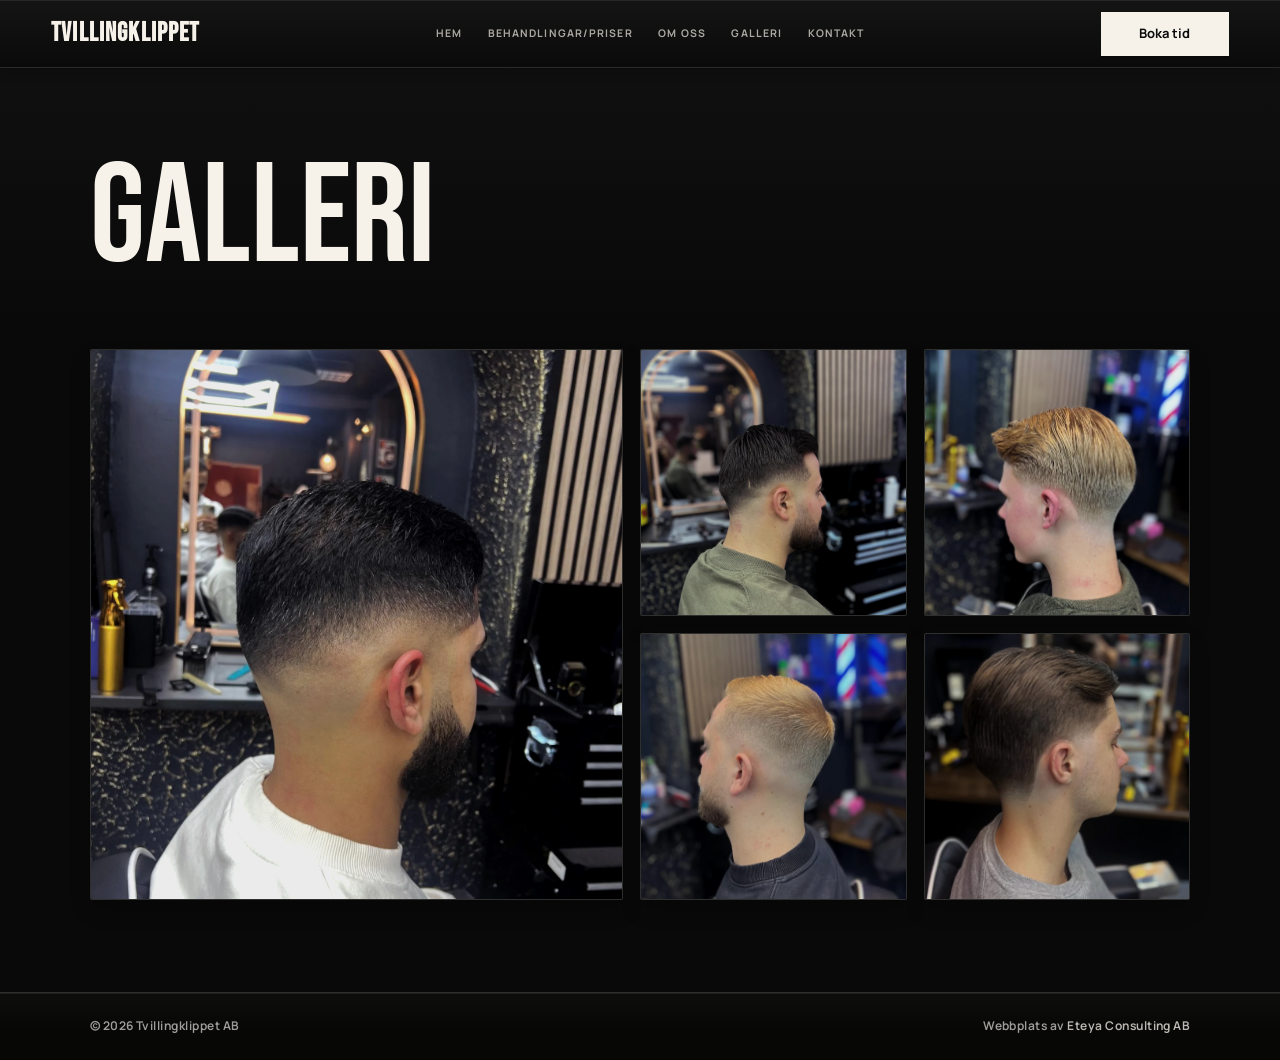
==== commit f498e774: "Add Eteya footer credit" ====
--- a/gallery.html
+++ b/gallery.html
@@ -121,7 +121,10 @@
     </main>
 
     <footer class="site-footer">
-      <p>© 2026 Tvillingklippet AB</p>
+      <div class="footer-inner">
+        <p>© 2026 Tvillingklippet AB</p>
+        <p class="footer-credit">Webbplats av <a href="https://eteya.se">Eteya Consulting AB</a></p>
+      </div>
     </footer>
 
     <script src="script.js"></script>
--- a/redesign.css
+++ b/redesign.css
@@ -357,8 +357,40 @@
   line-height: 0.78;
 }
 
+.hero-title-row {
+  opacity: 1;
+  will-change: transform;
+  backface-visibility: hidden;
+  transform: translate3d(0, 0, 0);
+}
+
+.hero-title-tvilling {
+  animation: heroTitleGlideLeft 1450ms var(--ease-premium) both;
+}
+
 .hero-title-klippet {
-  margin-left: clamp(92px, 10.1vw, 166px);
+  margin-left: clamp(118px, 12.8vw, 214px);
+  animation: heroTitleGlideRight 1450ms var(--ease-premium) both;
+}
+
+@keyframes heroTitleGlideLeft {
+  0% {
+    transform: translate3d(-54px, 0, 0);
+  }
+
+  100% {
+    transform: translate3d(0, 0, 0);
+  }
+}
+
+@keyframes heroTitleGlideRight {
+  0% {
+    transform: translate3d(54px, 0, 0);
+  }
+
+  100% {
+    transform: translate3d(0, 0, 0);
+  }
 }
 
 .hero-text {
@@ -731,17 +763,17 @@
 
 .quick-booking-strip .quick-booking-primary {
   min-height: 86px;
-  border-color: rgba(11, 11, 11, 0.34);
+  border-color: rgba(var(--launch-ivory-rgb), 0.14);
   border-radius: 0;
   border-right: 0;
-  border-left: 1px solid rgba(11, 11, 11, 0.34);
+  border-left: 1px solid rgba(var(--launch-ivory-rgb), 0.14);
   background:
-    linear-gradient(180deg, rgba(255, 255, 255, 0.36), rgba(255, 255, 255, 0) 54%),
-    var(--launch-ivory);
-  color: var(--booking-cta-text-hover);
+    linear-gradient(180deg, rgba(var(--launch-ivory-rgb), 0.065), rgba(var(--launch-ivory-rgb), 0.012) 58%),
+    #050505;
+  color: var(--launch-ivory);
   box-shadow:
-    inset 0 1px 0 rgba(255, 255, 255, 0.58),
-    inset 0 -1px 0 rgba(11, 11, 11, 0.12);
+    inset 0 1px 0 rgba(var(--launch-ivory-rgb), 0.13),
+    inset 0 -1px 0 rgba(0, 0, 0, 0.42);
 }
 
 .quick-booking-strip .quick-booking-primary strong {
@@ -750,7 +782,7 @@
 }
 
 .quick-booking-strip .quick-booking-primary > span {
-  color: rgba(11, 11, 11, 0.58);
+  color: rgba(199, 160, 90, 0.82);
 }
 
 .quick-booking-strip .quick-booking-primary .booking-cta-label {
@@ -828,8 +860,10 @@
   box-shadow: var(--shadow-panel);
 }
 
-.about-portrait {
-  box-shadow: var(--shadow);
+.about-person img {
+  box-shadow:
+    inset 0 1px 0 rgba(255, 255, 255, 0.2),
+    0 8px 16px rgba(23, 19, 15, 0.14);
 }
 
 .gallery-tile {
@@ -1167,7 +1201,7 @@
   }
 
   .hero-title-klippet {
-    margin-left: clamp(74px, 21vw, 112px);
+    margin-left: clamp(96px, 28vw, 136px);
   }
 
   .hero-text {
@@ -1283,7 +1317,7 @@
   }
 
   .hero-title-klippet {
-    margin-left: clamp(70px, 20vw, 106px);
+    margin-left: clamp(92px, 27vw, 128px);
   }
 
   .hero-text {
@@ -1566,30 +1600,53 @@
   color: var(--launch-ink);
 }
 
-.about-portrait {
+.about-team {
+  position: relative;
+  display: grid;
+  grid-template-columns: minmax(0, 1fr) minmax(0, 1fr);
+  align-items: end;
+  gap: clamp(14px, 1.8vw, 24px);
+  min-width: 0;
+}
+
+.about-team:focus-visible {
+  outline: 2px solid rgba(141, 105, 51, 0.52);
+  outline-offset: 6px;
+}
+
+.about-person {
+  position: relative;
+  display: grid;
+  gap: 14px;
+  min-width: 0;
+  margin: 0;
+}
+
+.about-person-ahmad {
+  transform: translateY(clamp(22px, 3vw, 42px));
+}
+
+.about-person img {
+  display: block;
+  width: 100%;
   min-height: clamp(430px, 39vw, 540px);
-  border-color: rgba(23, 19, 15, 0.16);
+  aspect-ratio: 3 / 4;
+  object-fit: cover;
+  object-position: center;
+  border: 1px solid rgba(23, 19, 15, 0.16);
   border-radius: var(--booking-cta-radius);
-  box-shadow:
-    inset 0 1px 0 rgba(255, 255, 255, 0.24),
-    0 10px 22px rgba(23, 19, 15, 0.16);
-}
-
-.about-portrait img {
-  min-height: clamp(430px, 39vw, 540px);
-  filter: saturate(0.88) contrast(1.06) brightness(0.86);
-}
-
-.about-portrait::after {
-  background:
-    linear-gradient(90deg, rgba(0, 0, 0, 0.32), transparent 44%),
-    linear-gradient(0deg, rgba(0, 0, 0, 0.76), transparent 42%);
-}
-
-.portrait-caption {
-  left: 22px;
-  right: 22px;
-  bottom: 20px;
+  filter: saturate(0.94) contrast(1.04) brightness(0.94);
+}
+
+.about-person figcaption {
+  padding-top: 12px;
+  border-top: 1px solid rgba(23, 19, 15, 0.16);
+  color: rgba(23, 19, 15, 0.82);
+  font-size: 12px;
+  font-weight: 760;
+  letter-spacing: 0.1em;
+  line-height: 1;
+  text-transform: uppercase;
 }
 
 .about-copy {
@@ -1769,14 +1826,48 @@
   box-shadow: var(--utility-inset);
 }
 
-.site-footer p {
+.footer-inner {
   width: min(100%, var(--section-max));
   margin: 0 auto;
+  display: flex;
+  align-items: center;
+  justify-content: space-between;
+  gap: 18px;
+}
+
+.site-footer p {
+  margin: 0;
   color: var(--utility-muted);
   font-size: 12px;
   font-weight: 650;
   letter-spacing: 0.04em;
   line-height: 1.2;
+}
+
+.footer-credit {
+  text-align: right;
+}
+
+.site-footer a {
+  color: rgba(var(--launch-ivory-rgb), 0.76);
+  text-decoration: none;
+  text-underline-offset: 0.28em;
+  transition:
+    color 180ms var(--ease-premium),
+    text-decoration-color 180ms var(--ease-premium);
+}
+
+.site-footer a:hover,
+.site-footer a:focus-visible {
+  color: var(--launch-gold);
+  text-decoration: underline;
+  text-decoration-thickness: 1px;
+  text-decoration-color: currentColor;
+}
+
+.site-footer a:focus-visible {
+  outline: 1px solid rgba(var(--launch-gold-rgb), 0.78);
+  outline-offset: 4px;
 }
 
 @media (max-width: 980px) {
@@ -1852,9 +1943,16 @@
     line-height: 1.68;
   }
 
-  .about-portrait,
-  .about-portrait img {
-    min-height: clamp(340px, 62svh, 480px);
+  .about-team {
+    gap: 14px;
+  }
+
+  .about-person-ahmad {
+    transform: none;
+  }
+
+  .about-person img {
+    min-height: clamp(330px, 54svh, 460px);
   }
 
   .contact {
@@ -1871,6 +1969,18 @@
   .site-footer p {
     font-size: 11.5px;
     letter-spacing: 0.035em;
+  }
+
+  .footer-inner {
+    flex-direction: column;
+    align-items: flex-start;
+    justify-content: center;
+    gap: 6px;
+    padding: 14px 0;
+  }
+
+  .footer-credit {
+    text-align: left;
   }
 
   .contact-heading-row {
@@ -1940,9 +2050,32 @@
     gap: 28px;
   }
 
-  .about-portrait,
-  .about-portrait img {
-    min-height: clamp(310px, 56svh, 430px);
+  .about-team {
+    display: flex;
+    align-items: start;
+    gap: 14px;
+    overflow-x: auto;
+    overscroll-behavior-x: contain;
+    scroll-padding-inline: 18px;
+    scroll-snap-type: x mandatory;
+    scrollbar-width: none;
+    -webkit-overflow-scrolling: touch;
+  }
+
+  .about-team::-webkit-scrollbar {
+    display: none;
+  }
+
+  .about-person {
+    flex: 0 0 calc(100% - 34px);
+    scroll-snap-align: start;
+    scroll-snap-stop: always;
+  }
+
+  .about-person img {
+    height: clamp(390px, 68svh, 540px);
+    min-height: 0;
+    aspect-ratio: 4 / 5;
   }
 
   .hours-poster-grid {
@@ -1960,6 +2093,19 @@
 }
 
 @media (max-width: 380px) {
+  .about-team {
+    gap: 12px;
+    scroll-padding-inline: 16px;
+  }
+
+  .about-person {
+    flex-basis: calc(100% - 26px);
+  }
+
+  .about-person img {
+    height: clamp(360px, 66svh, 500px);
+  }
+
   .contact-strip {
     grid-template-columns: 1fr;
   }
@@ -1978,6 +2124,13 @@
 }
 
 @media (prefers-reduced-motion: reduce) {
+  .hero-title-row {
+    opacity: 1 !important;
+    filter: none !important;
+    transform: none !important;
+    animation: none !important;
+  }
+
   .price-item summary,
   .service-toggle::before,
   .service-toggle::after,
@@ -1990,3 +2143,114 @@
     animation: none !important;
   }
 }
+
+/* Restore the saved About section layout while keeping the current section background. */
+.about {
+  display: grid;
+  grid-template-columns: minmax(360px, 1.08fr) minmax(0, 0.92fr);
+  gap: clamp(34px, 7vw, 86px);
+  align-items: center;
+  padding: clamp(42px, 5vw, 68px) clamp(20px, 7vw, 104px);
+  border-top: 0;
+  border-bottom: 0;
+  color: var(--ink);
+}
+
+.about-portrait {
+  position: relative;
+  min-height: clamp(420px, 38vw, 500px);
+  overflow: hidden;
+  border: 1px solid rgba(201, 164, 92, 0.24);
+  border-radius: 8px;
+  background: #151515;
+  box-shadow: var(--shadow);
+}
+
+.about-portrait img {
+  width: 100%;
+  height: 100%;
+  min-height: clamp(420px, 38vw, 500px);
+  object-fit: cover;
+  object-position: center;
+  filter: saturate(0.88) contrast(1.08) brightness(0.82);
+}
+
+.about-portrait::after {
+  content: "";
+  position: absolute;
+  inset: 0;
+  background:
+    linear-gradient(90deg, rgba(0, 0, 0, 0.42), transparent 42%),
+    linear-gradient(0deg, rgba(0, 0, 0, 0.88), transparent 38%);
+}
+
+.portrait-caption {
+  position: absolute;
+  left: 26px;
+  right: 26px;
+  bottom: 24px;
+  z-index: 1;
+  display: grid;
+  gap: 4px;
+}
+
+.about-copy {
+  max-width: 680px;
+  padding-top: 0;
+}
+
+.about-copy h2 {
+  max-width: 620px;
+  color: var(--ink);
+  font-family: "Bebas Neue", Impact, sans-serif;
+  font-size: clamp(42px, 5vw, 72px);
+  font-weight: 400;
+  letter-spacing: 0;
+  line-height: 0.92;
+}
+
+.about-copy .eyebrow {
+  margin-bottom: 18px;
+  color: var(--gold);
+  letter-spacing: 0.18em;
+}
+
+.about-copy p,
+.about-copy p:first-of-type {
+  max-width: 620px;
+  margin: 10px 0 0;
+  color: #17120d;
+  font-size: 13.5px;
+  line-height: 1.58;
+}
+
+.about-copy p.eyebrow {
+  margin: 0 0 18px;
+  color: var(--gold);
+  font-size: 12px;
+  line-height: 1;
+}
+
+@media (max-width: 980px) {
+  .about {
+    grid-template-columns: 1fr;
+  }
+
+  .about-portrait,
+  .about-portrait img {
+    min-height: 480px;
+  }
+}
+
+@media (max-width: 680px) {
+  .about-copy p,
+  .about-copy p:first-of-type {
+    font-size: 13px;
+    line-height: 1.5;
+  }
+
+  .about-portrait,
+  .about-portrait img {
+    min-height: 340px;
+  }
+}
